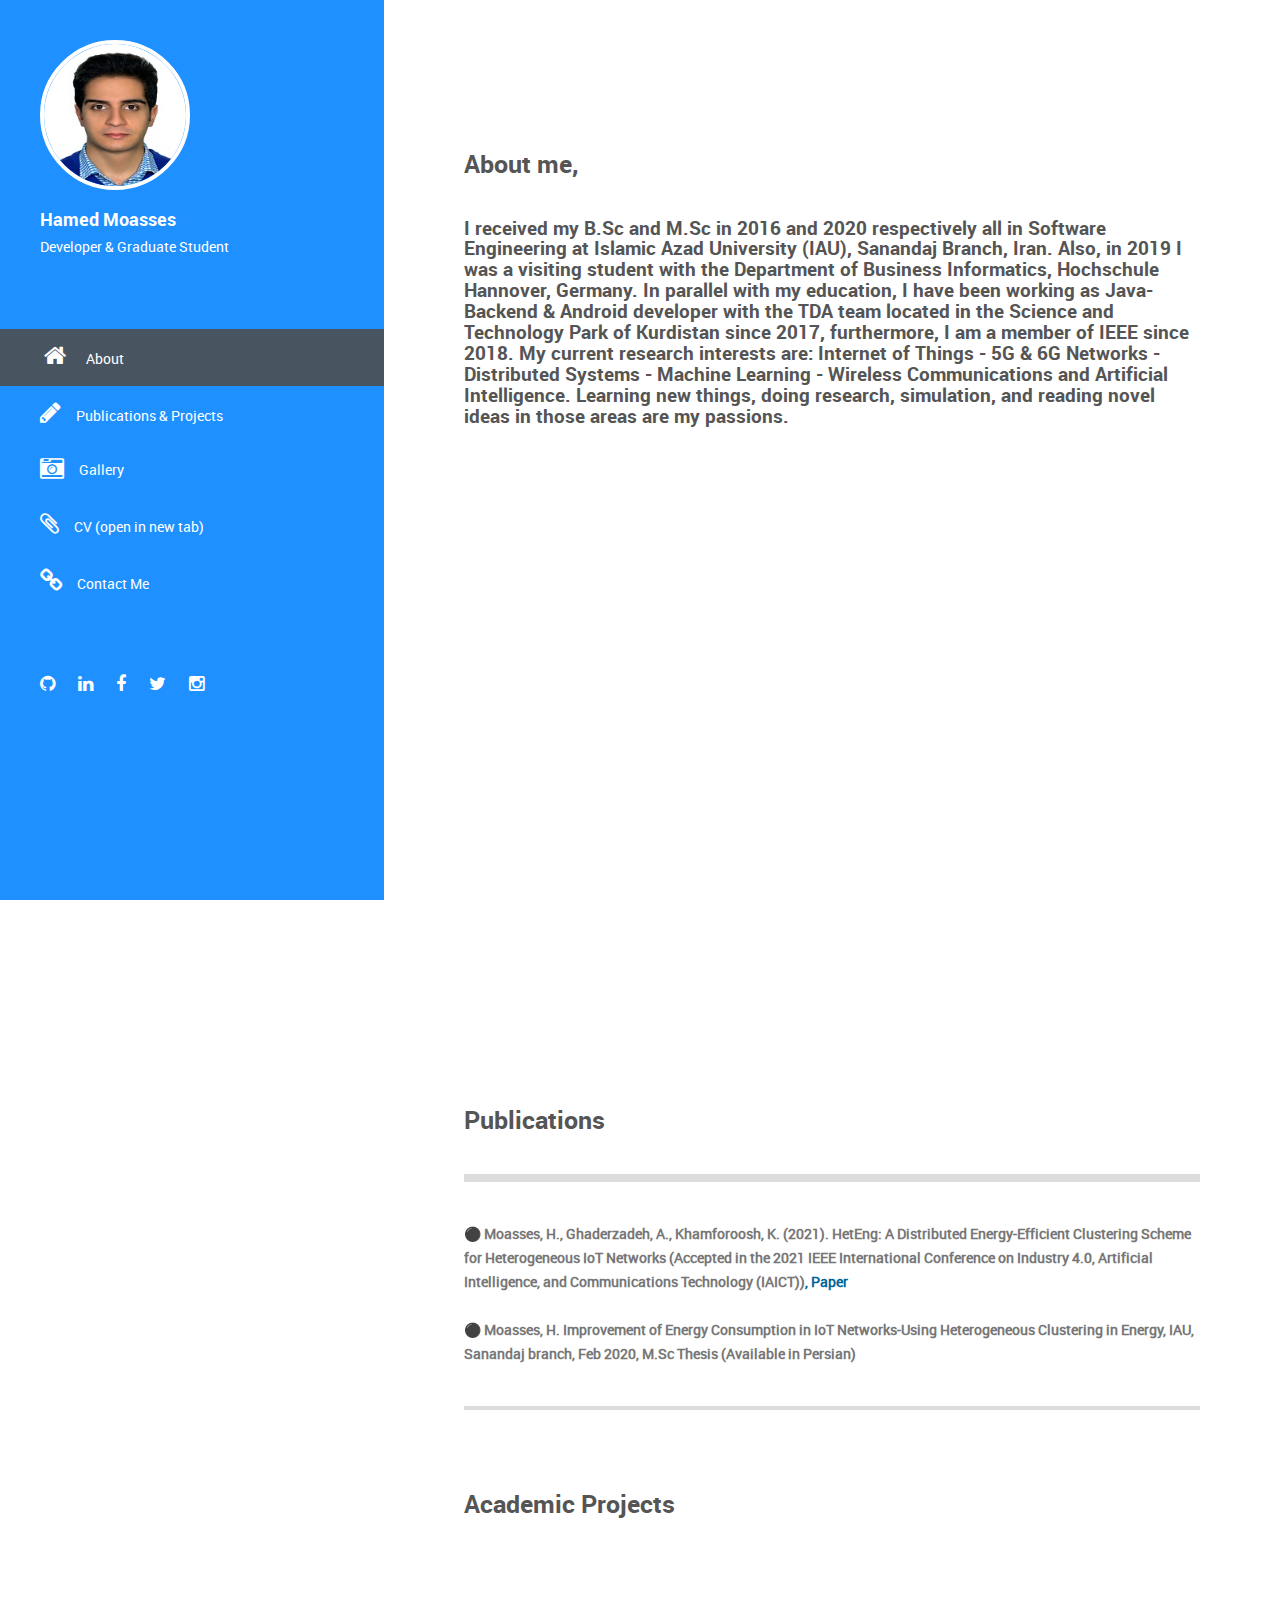
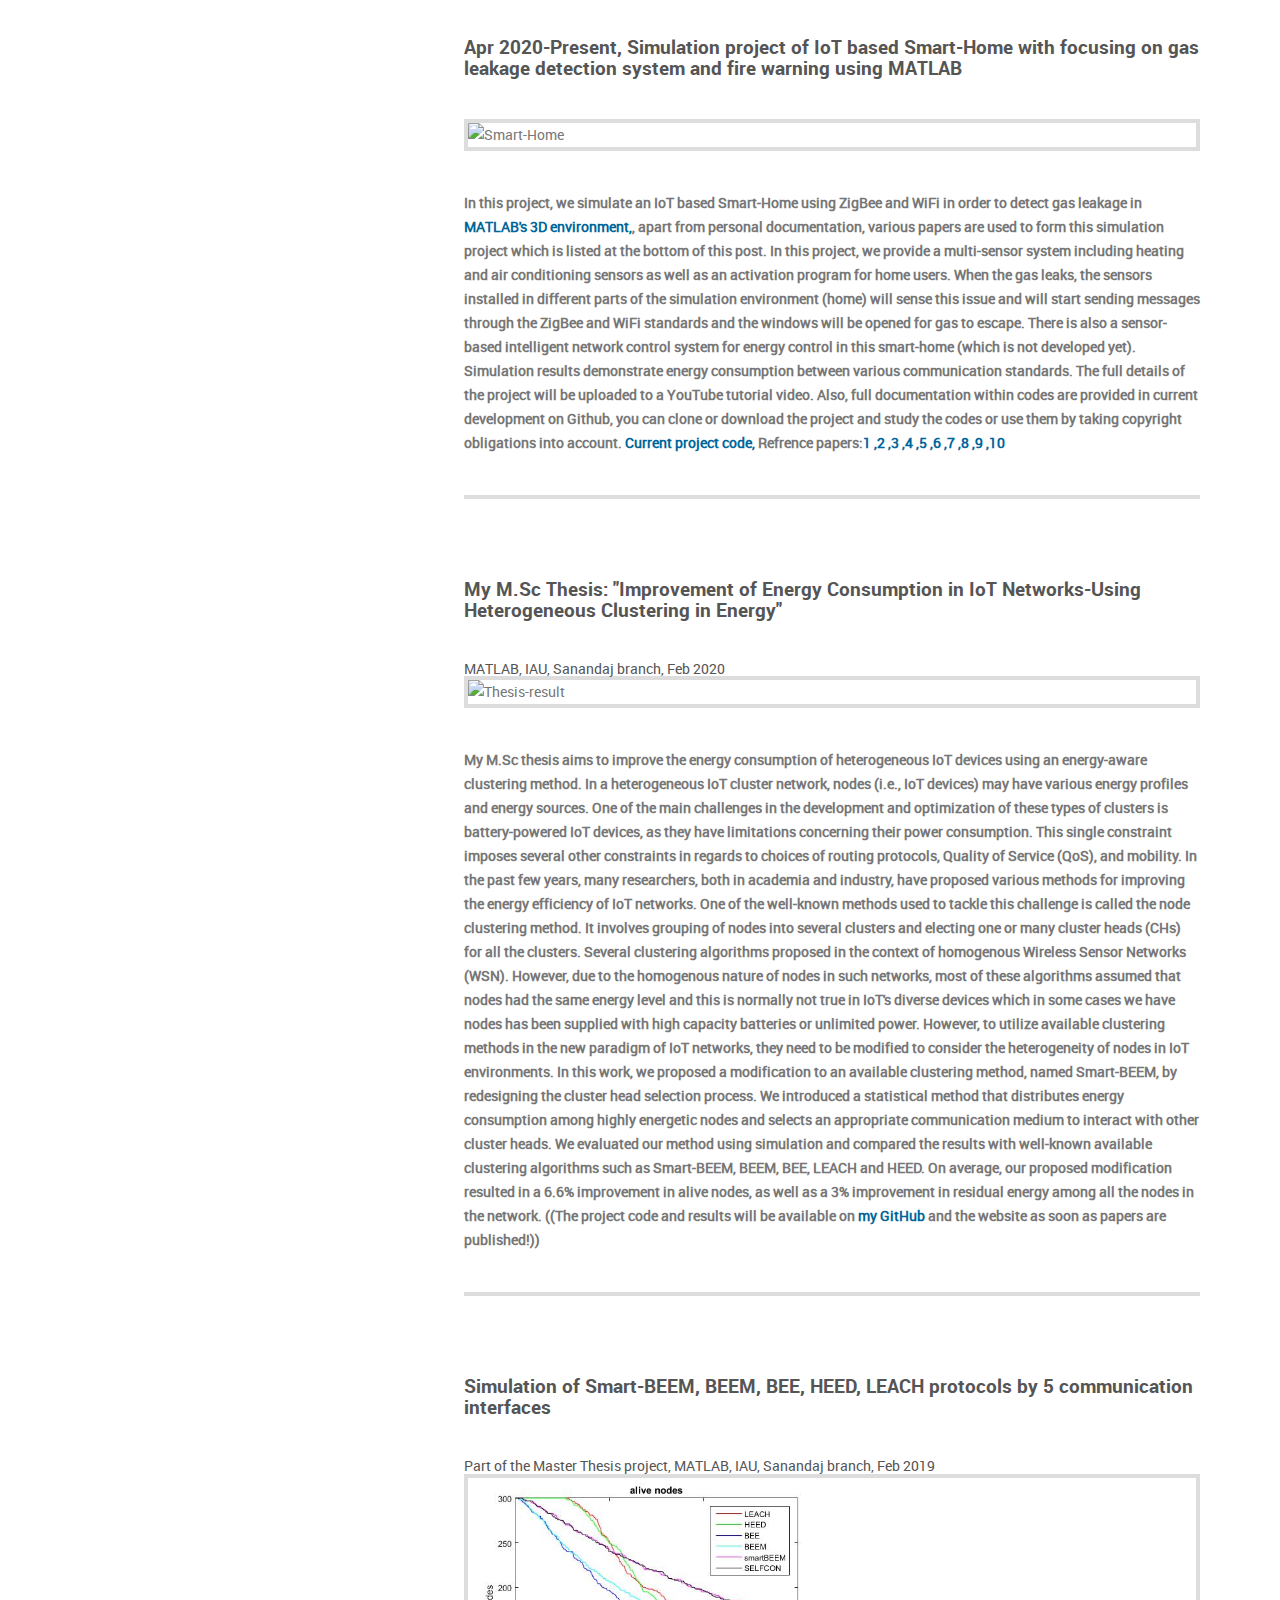
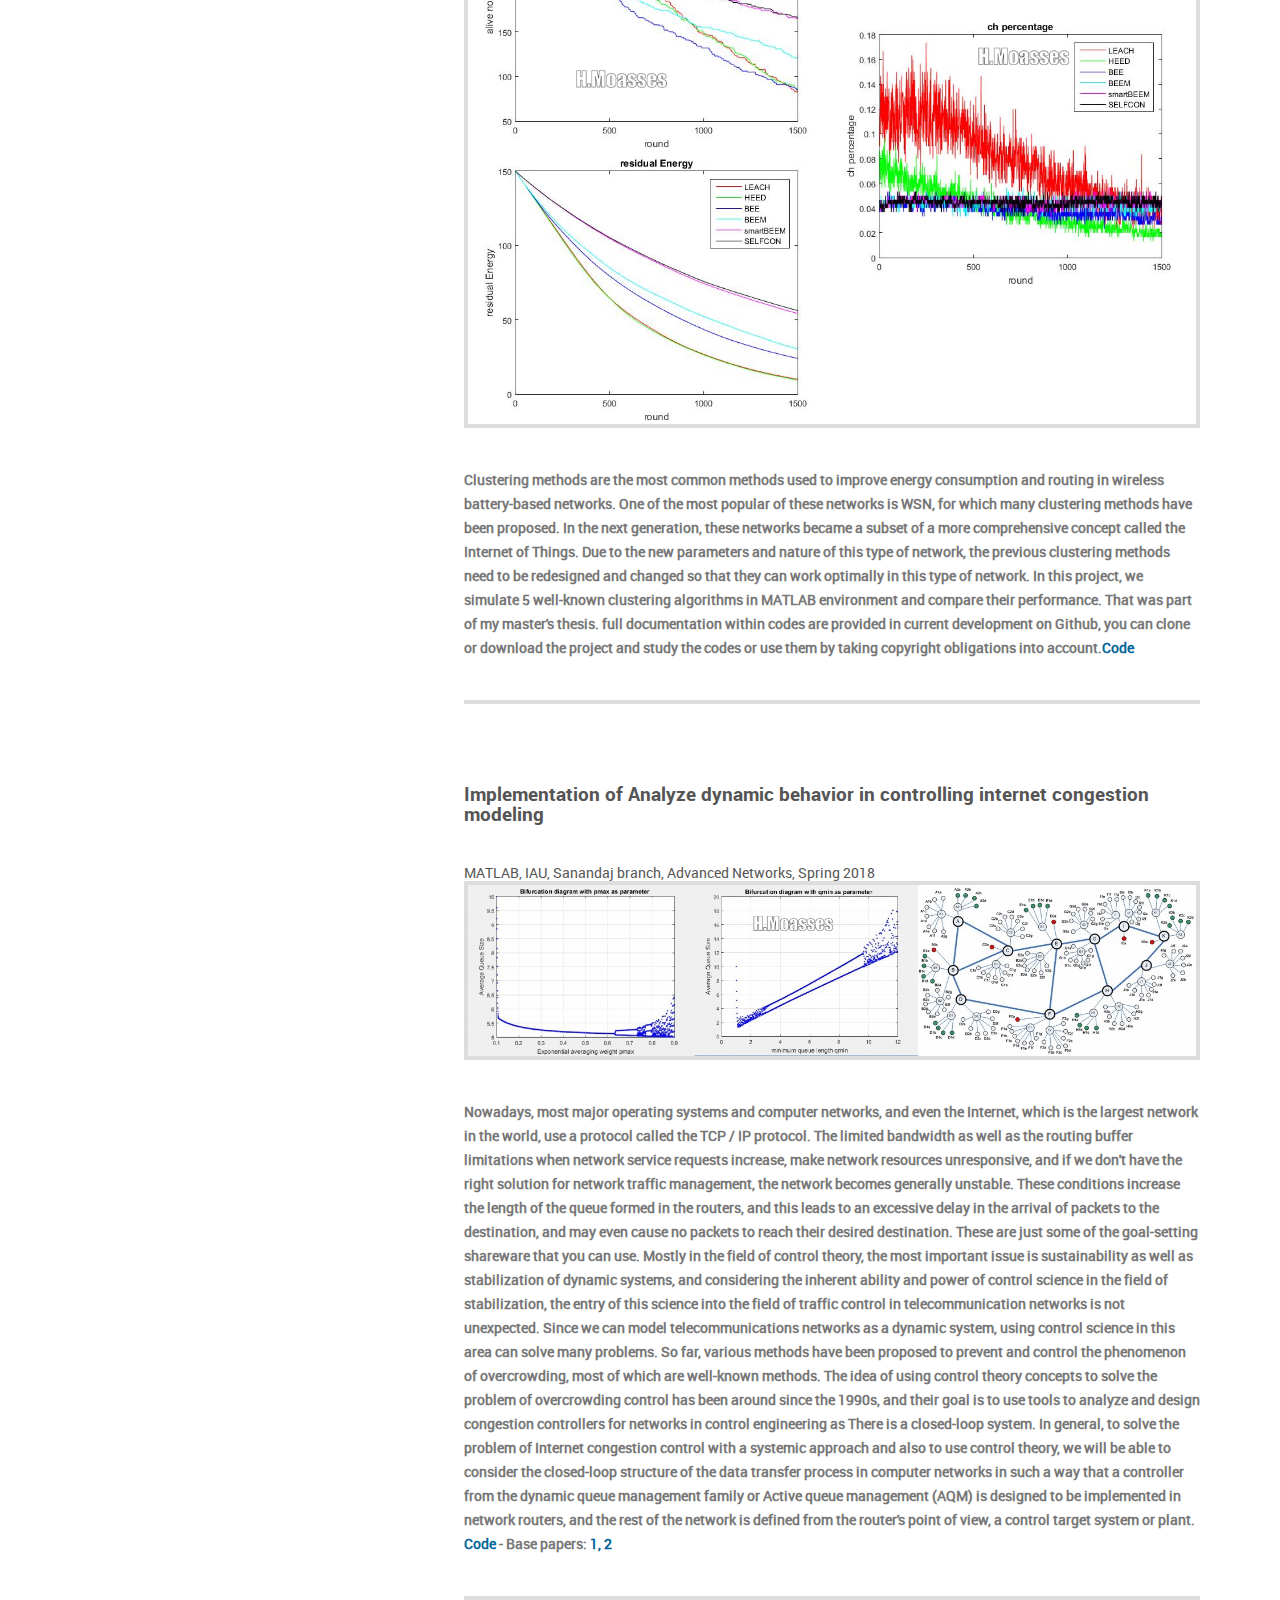
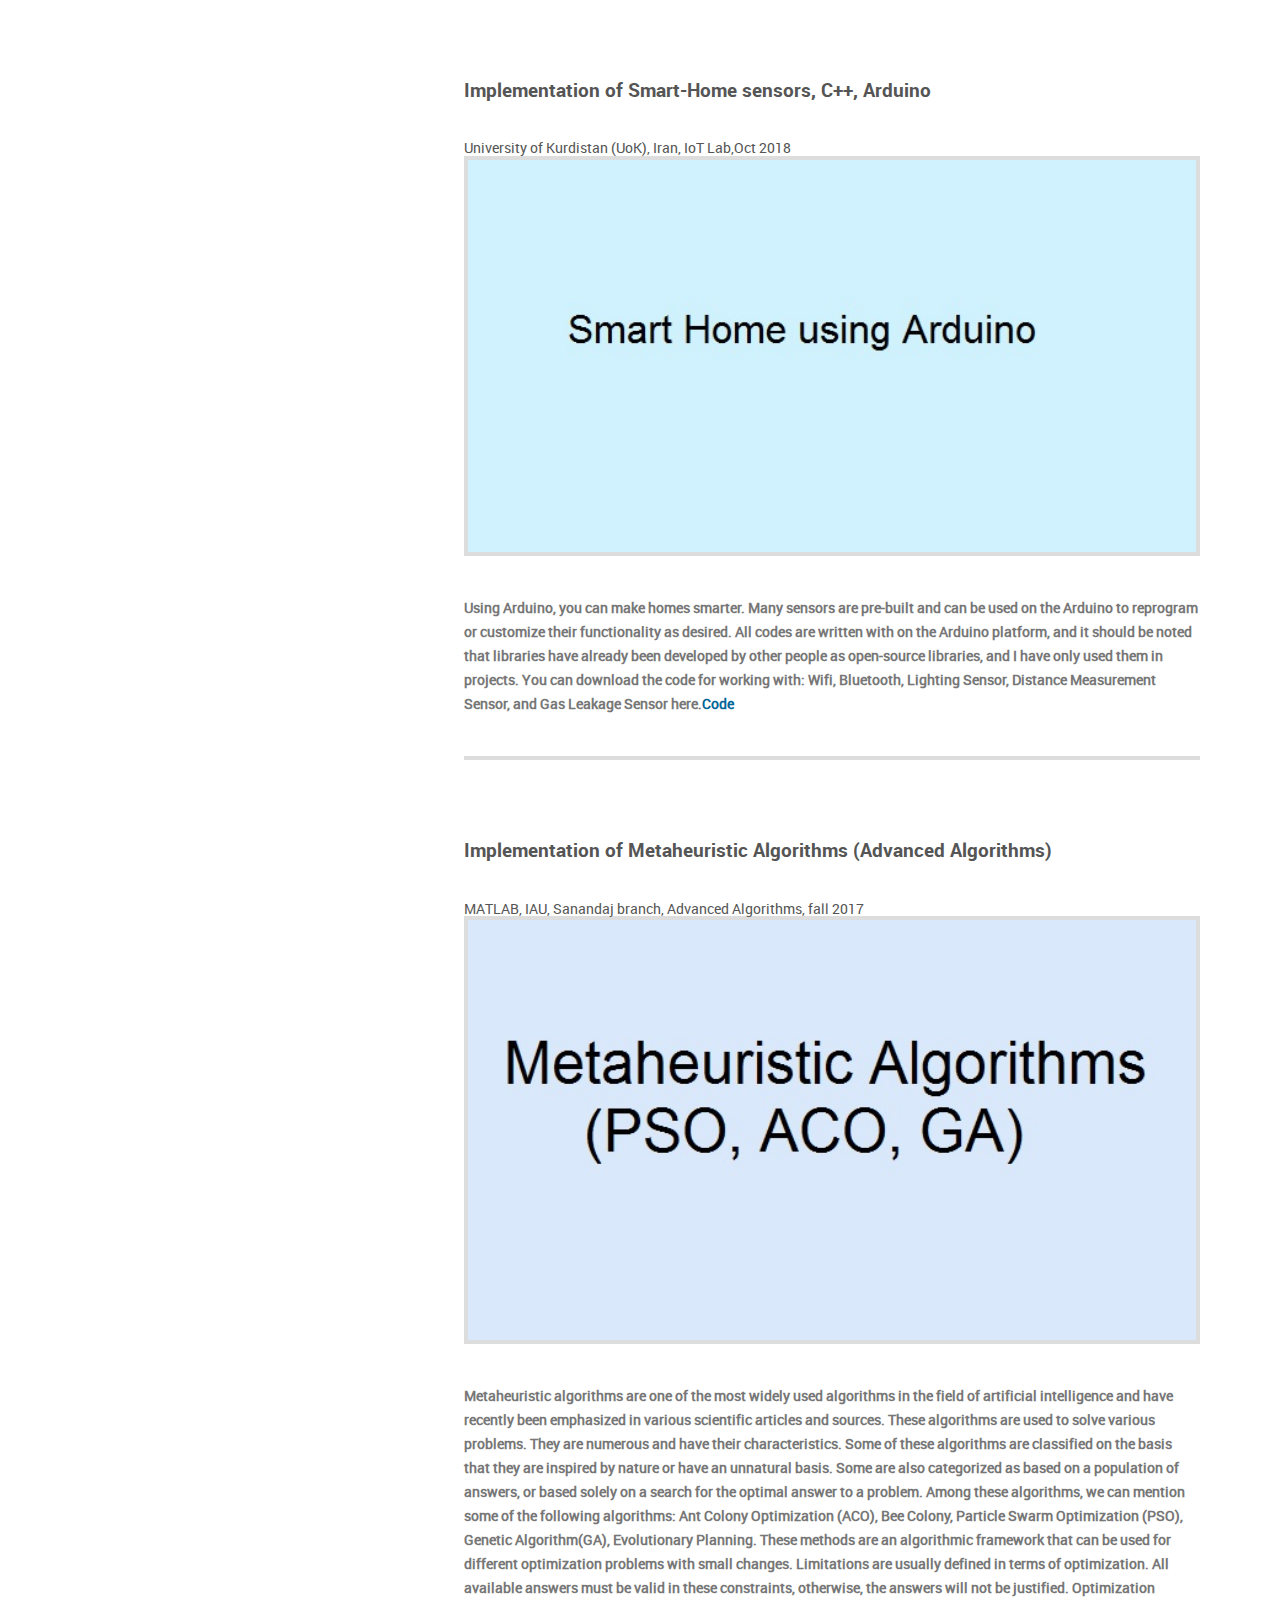
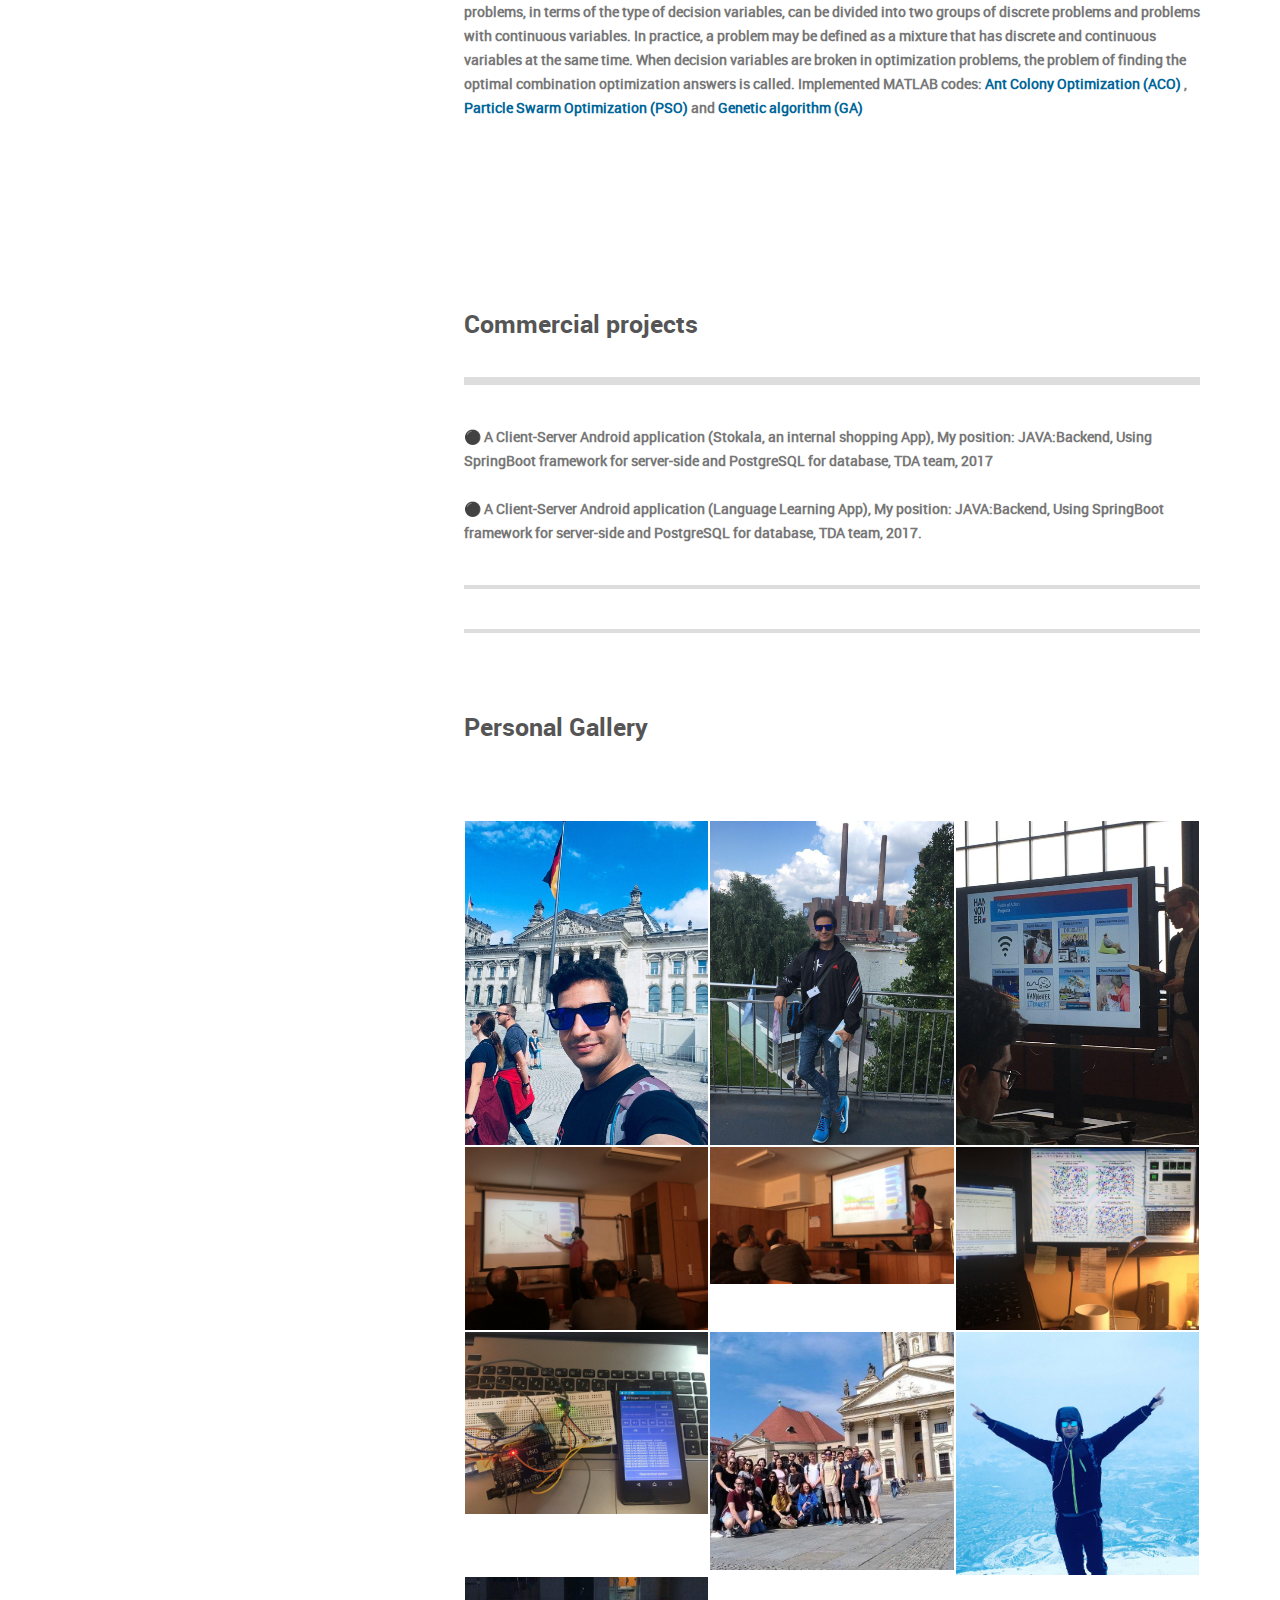
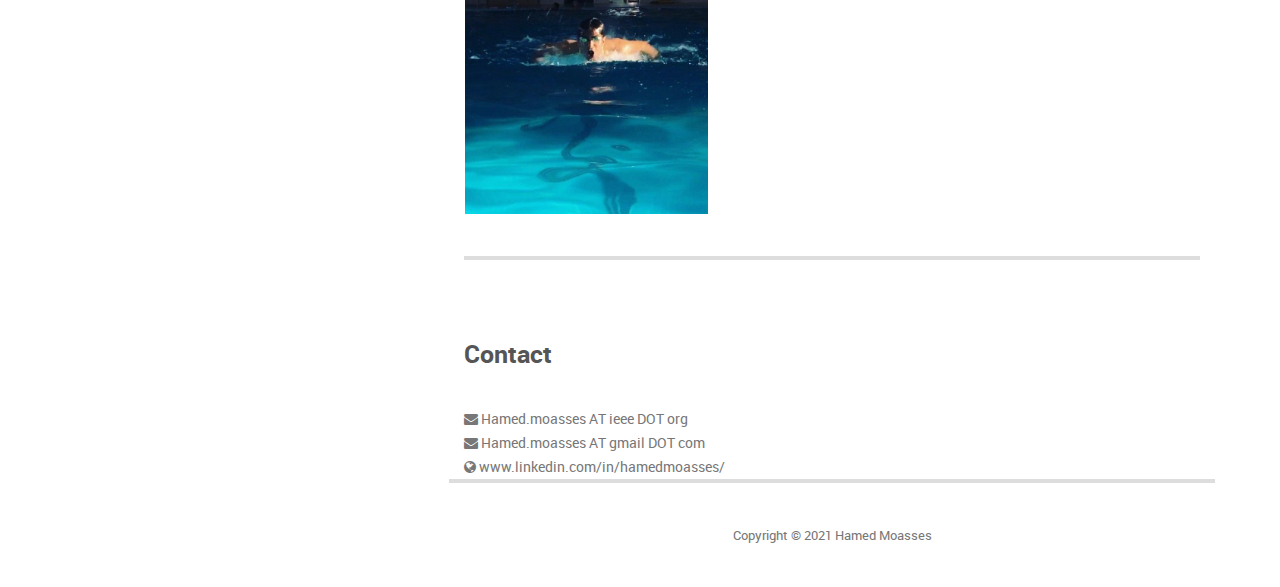
==== index.html @ 40226912 "sdf342rfsdfcsdc" ====
<!DOCTYPE html>
<!--[if lt IE 7]>      <html class="no-js lt-ie9 lt-ie8 lt-ie7"> <![endif]-->
<!--[if IE 7]>         <html class="no-js lt-ie9 lt-ie8"> <![endif]-->
<!--[if IE 8]>         <html class="no-js lt-ie9"> <![endif]-->
<!--[if gt IE 8]><!--> <html class="no-js"> <!--<![endif]-->
    <head>
        <meta charset="utf-8">
        <meta http-equiv="X-UA-Compatible" content="IE=edge">
        <title>Hamed Moasses</title>
        <meta name="description" content="My personal website for sharing ideas and codes in developing and simulations">
        <meta name="keywords"content="Moasses, Hamed, Simulations, Network, Blogger, Blog, Developer, student, Development, Java, Python, Linux, Android, Internet of Things, IoT, 5G "
    />
        <!--

    	http://hamedmoasses.github.io
        -->
        <meta name="viewport" content="width=device-width, initial-scale=1">

        <link rel="stylesheet" href="css/normalize.css">
        <link rel="stylesheet" href="css/font-awesome.css">
        <link rel="stylesheet" href="css/bootstrap.min.css">
        <link rel="stylesheet" href="css/templatemo-style.css">
        <script src="js/vendor/modernizr-2.6.2.min.js"></script>
    </head>
    <body>
        <!--[if lt IE 7]>
            <p class="browsehappy">You are using an <strong>outdated</strong> browser. Please <a href="http://browsehappy.com/">upgrade your browser</a> to improve your experience.</p>
        <![endif]-->

        <div class="responsive-header visible-xs visible-sm">
            <div class="container">
                <div class="row">
                    <div class="col-md-12">
                        <div class="top-section">
                            <div class="profile-image">
                                <img src="img/ .jpg" alt="Hamed">
                            </div>
                            <div class="profile-content">
                                <h3 class="profile-title">Hamed Moasses</h3>
                                <p class="profile-description">Developer & Graduate Student</p>
                            </div>
                        </div>
                    </div>
                </div>
                <a href="#" class="toggle-menu"><i class="fa fa-bars"></i></a>
                <div class="main-navigation responsive-menu">
                    <ul class="navigation">
                        <li><a href="#top"><i class="fa fa-home"></i>Home</a></li>
                        <li><a href="#about"><i class="fa fa-user"></i>About Me</a></li>
                        <li><a href="#projects"><i class="fa fa-newspaper-o"></i>Gallery</a></li>
                        <li><a href="https://github.com/HamedMoasses/hamedmoasses.github.io/blob/master/Moasses_CV_EU.pdf"><i class="fa fa-newspaper-o"></i>CV (open in new tab)</a></li>
                        <li><a href="#contact"><i class="fa fa-envelope"></i>Contact Me</a></li>
                    </ul>
                </div>
            </div>
        </div>

        <!-- SIDEBAR -->
        <div class="sidebar-menu hidden-xs hidden-sm">
            <div class="top-section">
                <div class="profile-image">
                    <img src="img/profile.jpg" alt="Volton">
                </div>
                <h3 class="profile-title">Hamed Moasses</h3>
                <p class="profile-description">Developer & Graduate Student</p>
            </div> <!-- top-section -->
            <div class="main-navigation">
                <ul class="navigation">

                    <li><a href="#top"><i class="fa fa-home fa-fw"></i>About</a></li>
                    <!--<li><a href="#blog"><i class="fa fa-globe"></i>Blog</a></li>-->
                    <li><a href="#about"><i class="fa fa-pencil"></i>Publications & Projects</a></li>
                    <li><a href="#projects"><i class="fa fa-camera-retro fa-lg"></i>Gallery</a></li>
                    <li><a href="https://github.com/HamedMoasses/hamedmoasses.github.io/raw/master/Moasses_CV_EU.pdf" download="https://github.com/HamedMoasses/hamedmoasses.github.io/raw/master/Moasses_CV_EU.pdf"><i class="fa fa-paperclip"></i>CV (open in new tab)</a></li>
                    <li><a href="#contact"><i class="fa fa-link"></i>Contact Me</a></li>
                </ul>
            </div> <!-- .main-navigation -->
            <div class="social-icons">
                <ul>
                     <li><a href="https://github.com/HamedMoasses"><i class="fa fa-github"></i></a></li>
                    <li><a href="https://www.linkedin.com/in/hamedmoasses/"><i class="fa fa-linkedin"></i></a></li>
                    <li><a href="https://www.facebook.com/hmoasses/"><i class="fa fa-facebook"></i></a></li>
                    <li><a href="https://twitter.com/Hmd__mo"><i class="fa fa-twitter"></i></a></li>
                    <li><a href="https://www.instagram.com/hamed__mss/"><i class="fa fa-instagram"></i></a></li>

                  <!--  <li><a href="#"><i class="fa fa-youtube"></i></a></li>

                    <!-- <li><a href="#"><i class="fa fa-rss"></i></a></li> -->

                </ul>
            </div> <!-- .social-icons -->
        </div> <!-- .sidebar-menu -->
        <div class="banner-bg" id="top">
            <div class="welcome-text">

                <h3 class="widget-title">About me,</h3>
                <h4 class="widget-title">
                  I received my B.Sc and M.Sc in 2016 and 2020 respectively all in Software Engineering at Islamic Azad University (IAU), Sanandaj Branch, Iran. Also, in 2019 I was a visiting student with the Department of Business Informatics, Hochschule Hannover, Germany. In parallel with my education, I have been working as Java-Backend & Android developer with the TDA team located in the Science and Technology Park of Kurdistan since 2017, furthermore, I am a member of IEEE since 2018. My current research interests are: <b>Internet of Things</b> - <b>5G & 6G Networks</b> - <b>Distributed Systems </b> - <b>Machine Learning</b> - <b>Wireless Communications</b> and <b> Artificial Intelligence</b>. Learning new things, doing research, simulation, and reading novel ideas in those areas are my passions. </h4>

            </div>
        </div>
        <div class="banner-bg" id="top">
            <div class="banner-overlay"></div>
            <div class="welcome-text">
                <h5>           </h5> <!-- this is for make seperation between sections -->

            </div>
        </div>

        <!-- MAIN CONTENT -->
        <div class="main-content">
            <div class="fluid-container">

                <div class="content-wrapper">

                    <!-- ABOUT -->

                    <div class="page-section" id="about">
                   <div class="row">
                       <div class="col-md-12">
                           <h3 class="widget-title"><br><br><br><br>Publications</h3>

                           <div class="about-image">

                           </div>
                           <p><strong><b>⚫ Moasses, H., Ghaderzadeh, A., Khamforoosh, K. (2021). HetEng: A Distributed Energy-Efficient Clustering Scheme for Heterogeneous IoT Networks (Accepted in the 2021 IEEE International Conference on Industry 4.0, Artificial Intelligence, and Communications Technology (IAICT))<a href="https://arxiv.org/pdf/2106.15718.pdf">, Paper
                           </a><br><br>
                             ⚫ Moasses, H. Improvement of Energy Consumption in IoT Networks-Using Heterogeneous Clustering in Energy, IAU, Sanandaj branch, Feb 2020, M.Sc Thesis (Available in Persian)
                           </b></strong></p>
                           <hr>
                       </div>
                   </div>
                 </div> <!-- #about -->


                 <div class="page-section" id="about">
                <div class="row">
                    <div class="col-md-12">
                        <h3 class="widget-title">Academic Projects</h3>
                    <div class="page-section" id="about">
                    <div class="row">
                        <div class="col-md-12">
                            <h4 class="widget-title">Apr 2020-Present, Simulation project of IoT based Smart-Home with focusing on gas leakage detection system and fire warning using MATLAB </h4>

                            <div class="about-image">
                                <img src="img/anim.gif" alt="Smart-Home">
                            </div>
                            <p align="justify/left/right/center"><strong><b>In this project, we simulate an IoT based Smart-Home using
            ZigBee and WiFi in order to detect gas leakage in <a href="https://www.mathworks.com/help/driving/ug/choose-a-sensor-for-3d-simulation.html">MATLAB's 3D environment,</a>,
            apart from personal documentation, various papers are used to form this simulation project which is listed at the bottom of this post.
            In this project, we provide a multi-sensor system including heating and
            air conditioning sensors as well as an activation program for home users.
            When the gas leaks, the sensors installed in different parts
            of the simulation environment (home) will sense this issue and will start sending
             messages through the ZigBee and WiFi standards and the windows will be opened for gas to escape.
            There is also a sensor-based intelligent network control system for energy control in this
            smart-home (which is not developed yet). Simulation results
            demonstrate energy consumption between various communication standards.
            The full details of the project will be uploaded to a YouTube tutorial video. Also, full documentation within codes are provided in current development on Github,
            you can clone or download the project and study the codes or use them by taking copyright obligations into account.
            <a href="https://github.com/HamedMoasses/Smart-Home-3D">Current project code,
            </a> Refrence papers:<a href="https://ieeexplore.ieee.org/document/6835464/">1</a>
             <a href="https://ieeexplore.ieee.org/document/5606276">,2</a>
             <a href="https://ieeexplore.ieee.org/document/6493555">,3</a>
             <a href="https://ieeexplore.ieee.org/document/1625668">,4</a>
             <a href="https://www.iaras.org/iaras/home/caijitws/a-smart-house-in-the-context-of-internet-of-things">,5</a>


             <a href="https://arxiv.org/abs/1708.04560">,6</a>
              <a href="https://www.academia.edu/9259681/Implementation_of_the_ZigBee_Network_Layer_with_Cluster-tree_Support">,7</a>
               <a href="https://ieeexplore.ieee.org/document/6784092">,8</a>
                <a href="hhttps://www.atlantis-press.com/proceedings/icecee-15/24756">,9</a>
                <a href="https://www.hindawi.com/journals/jece/2017/9324035/">,10</a>



              </b></strong></p>
                            <hr>
                        </div>
                    </div> <!-- #about -->
                    </div>

                    <div class="page-section" id="about">
                    <div class="row">
                        <div class="col-md-12">
                            <h4 class="widget-title">My M.Sc Thesis: "Improvement of Energy Consumption in IoT Networks-Using Heterogeneous Clustering in Energy"  </h4>
                            <h4>MATLAB, IAU, Sanandaj branch, Feb 2020</h4>
                            <div class="about-image">
                                <img src="img/anim_net.gif" alt="Thesis-result">
                            </div>

                            <p><strong><b>My M.Sc thesis aims to improve the energy consumption of heterogeneous IoT devices using an energy-aware clustering method. In a heterogeneous IoT cluster network, nodes (i.e., IoT devices) may have various energy profiles and energy sources.  One of the main challenges in the development and optimization of these types of clusters is battery-powered IoT devices, as they have limitations concerning their power consumption. This single constraint imposes several other constraints in regards to choices of routing protocols, Quality of Service (QoS), and mobility. In the past few years, many researchers, both in academia and industry, have proposed various methods for improving the energy efficiency of IoT networks. One of the well-known methods used to tackle this challenge is called the node clustering method. It involves grouping of nodes into several clusters and electing one or many cluster heads (CHs) for all the clusters. Several clustering algorithms proposed in the context of homogenous Wireless Sensor Networks (WSN). However, due to the homogenous nature of nodes in such networks, most of these algorithms assumed that nodes had the same energy level and this is normally not true in IoT's diverse devices which in some cases we have nodes has been supplied with high capacity batteries or unlimited power. However, to utilize available clustering methods in the new paradigm of IoT networks, they need to be modified to consider the heterogeneity of nodes in IoT environments. In this work, we proposed a modification to an available clustering method, named Smart-BEEM, by redesigning the cluster head selection process. We introduced a statistical method that distributes energy consumption among highly energetic nodes and selects an appropriate communication medium to interact with other cluster heads. We evaluated our method using simulation and compared the results with well-known available clustering algorithms such as Smart-BEEM, BEEM, BEE, LEACH and HEED. On average, our proposed modification resulted in a 6.6% improvement in alive nodes, as well as a 3% improvement in residual energy among all the nodes in the network. ((The project code and results will be available on <a href="https://github.com/HamedMoasses">my GitHub</a> and the website as soon as papers are published!))
                            </b></strong></p>
                            <hr>
                        </div>
                    </div> <!-- #about -->
                    </div>
                    <div class="page-section" id="about">
                    <div class="row">
                        <div class="col-md-12">
                            <h4 class="widget-title">Simulation of Smart-BEEM, BEEM, BEE, HEED, LEACH protocols by 5 communication interfaces</h4>
                            <h4>Part of the Master Thesis project, MATLAB, IAU, Sanandaj branch, Feb 2019  </h4>
                            <div class="about-image">
                                <img src="img/ezgif.com-gif-maker.png" alt="about me">
                            </div>
                            <p><strong><b>Clustering methods are the most common methods used to improve energy consumption and routing in wireless battery-based networks. One of the most popular of these networks is WSN, for which many clustering methods have been proposed. In the next generation, these networks became a subset of a more comprehensive concept called the Internet of Things. Due to the new parameters and nature of this type of network, the previous clustering methods need to be redesigned and changed so that they can work optimally in this type of network.
                            In this project, we simulate 5 well-known clustering algorithms in MATLAB environment and compare their performance. That was part of my master's thesis.
                            full documentation within codes are provided in current development on Github,
                            you can clone or download the project and study the codes or use them by taking copyright obligations into account.<a href="https://github.com/HamedMoasses/Clustering-Simulation">Code</a></b></strong></p>
                            <hr>
                        </div>
                    </div> <!-- #about -->
                    </div>



                    <div class="page-section" id="about">
                    <div class="row">
                        <div class="col-md-12">
                            <h4 class="widget-title">Implementation of Analyze dynamic behavior in controlling internet congestion modeling</h4>
                            <h4>MATLAB, IAU, Sanandaj branch, Advanced Networks, Spring 2018</h4>
                            <div class="about-image">
                                <img src="img/ezgif.com-add-text.jpg" alt="congestion">
                            </div>
                            <p><strong><b>Nowadays, most major operating systems and computer networks, and even the Internet, which is the largest network in the world, use a protocol called the TCP / IP protocol. The limited bandwidth as well as the routing buffer limitations when network service requests increase, make network resources unresponsive, and if we don't have the right solution for network traffic management, the network becomes generally unstable. These conditions increase the length of the queue formed in the routers, and this leads to an excessive delay in the arrival of packets to the destination, and may even cause no packets to reach their desired destination. These are just some of the goal-setting shareware that you can use. Mostly in the field of control theory, the most important issue is sustainability as well as stabilization of dynamic systems, and considering the inherent ability and power of control science in the field of stabilization, the entry of this science into the field of traffic control in telecommunication networks is not unexpected. Since we can model telecommunications networks as a dynamic system, using control science in this area can solve many problems. So far, various methods have been proposed to prevent and control the phenomenon of overcrowding, most of which are well-known methods. The idea of using control theory concepts to solve the problem of overcrowding control has been around since the 1990s, and their goal is to use tools to analyze and design congestion controllers for networks in control engineering as There is a closed-loop system. In general, to solve the problem of Internet congestion control with a systemic approach and also to use control theory, we will be able to consider the closed-loop structure of the data transfer process in computer networks in such a way that a controller from the dynamic queue management family or Active queue management (AQM) is designed to be implemented in network routers, and the rest of the network is defined from the router's point of view, a control target system or plant.  <a href="https://github.com/HamedMoasses/Dynamic-Behavior-Internet">Code</a> - Base papers:<a href="  https://books.google.com/books?id=0iQlXJvCRe8C&pg=PA3&lpg=PA3&dq=Analyze+dynamic+behavior+in+controlling+internet+congestion+modeling&source=bl&ots=nsCCyVwK7L&sig=ACfU3U3J6s9SkEZQ75N1t9TgRGhtD6Q6FA&hl=en&sa=X&ved=2ahUKEwjI86eL3fzpAhVSURUIHVAxBZsQ6AEwBHoECAgQAQ#v=onepage&q=Analyze%20dynamic%20behavior%20in%20controlling%20internet%20congestion%20modeling&f=false"> 1</a><a href="https://www.diva-portal.org/smash/record.jsf?pid=diva2%3A13540&dswid=2668">, 2</a>




                            </b></strong></p>
                            <hr>
                        </div>
                    </div> <!-- #about -->
                    </div>
                    <div class="page-section" id="about">
                    <div class="row">
                        <div class="col-md-12">
                            <h4 class="widget-title">Implementation of Smart-Home sensors, C++, Arduino </h4>
                            <h5> University of Kurdistan (UoK), Iran, IoT Lab,Oct 2018</h5>
                            <div class="about-image">
                                <img src="img/logo3.jpg" alt="about me">
                            </div>
                            <p><strong><b>Using Arduino, you can make homes smarter. Many sensors are pre-built and can be used on the Arduino to reprogram or customize their functionality as desired. All codes are written with on the Arduino platform, and it should be noted that libraries have already been developed by other people as open-source libraries, and I have only used them in projects. You can download the code for working with: Wifi, Bluetooth, Lighting Sensor, Distance Measurement Sensor, and Gas Leakage Sensor here.<a href="https://github.com/HamedMoasses/HomeSensors-Arduino/tree/master">Code</a>

                            </b></strong></p>
                            <hr>
                        </div>

                    </div> <!-- #about -->
                    </div>

                    <div class="page-section" id="about">
                    <div class="row">
                        <div class="col-md-12">
                            <h4 class="widget-title">Implementation of Metaheuristic Algorithms (Advanced Algorithms)</h3>
                            <h4>MATLAB, IAU, Sanandaj branch, Advanced Algorithms, fall 2017</h4>
                            <div class="about-image">
                                <img src="img/logo.jpg" alt="about me">
                            </div>
                            <p><strong><b>Metaheuristic algorithms are one of the most widely used algorithms in the field of artificial intelligence and have recently been emphasized in various scientific articles and sources. These algorithms are used to solve various problems. They are numerous and have their characteristics. Some of these algorithms are classified on the basis that they are inspired by nature or have an unnatural basis. Some are also categorized as based on a population of answers, or based solely on a search for the optimal answer to a problem. Among these algorithms, we can mention some of the following algorithms: Ant Colony Optimization (ACO), Bee Colony, Particle Swarm Optimization (PSO), Genetic Algorithm(GA), Evolutionary Planning. These methods are an algorithmic framework that can be used for different optimization problems with small changes. Limitations are usually defined in terms of optimization. All available answers must be valid in these constraints, otherwise, the answers will not be justified. Optimization problems, in terms of the type of decision variables, can be divided into two groups of discrete problems and problems with continuous variables. In practice, a problem may be defined as a mixture that has discrete and continuous variables at the same time. When decision variables are broken in optimization problems, the problem of finding the optimal combination optimization answers is called.
                            Implemented MATLAB codes: <a href="https://github.com/HamedMoasses/Ant-Colony">Ant Colony Optimization (ACO) </a>,<a href="https://github.com/HamedMoasses/Particle-Swarm-Optimization"> Particle Swarm Optimization (PSO)</a> and <a href="https://github.com/HamedMoasses/Genetic-Algorithm">Genetic algorithm (GA)</a>

                            <div class="page-section" id="about">
                           <div class="row">
                               <div class="col-md-12">
                                   <h3 class="widget-title"><br><br><br><br>Commercial projects</h3>

                                   <div class="about-image">

                                   </div>
                                   <p><strong><b>⚫ A Client-Server Android application (Stokala, an internal shopping App), My position: JAVA:Backend, Using SpringBoot framework for server-side and PostgreSQL for database, TDA team, 2017<br><br>
                                     ⚫ A Client-Server Android application (Language Learning App), My position: JAVA:Backend, Using SpringBoot framework for server-side and PostgreSQL for database, TDA team, 2017.
                                   </b></strong></p>
                                   <hr>
                               </div>
                           </div>
                         </div>



                          </b></strong></p>
                            <hr>
                        </div>
                    </div> <!-- #about -->
                    </div>




                    <!-- <div class="page-section" id="about">
                    <div class="row">
                        <div class="col-md-12">
                            <h4 class="widget-title">Thesis </h4>
                            <div class="about-image">
                                <img src="img/8.jpg" alt="about me">
                            </div>
                            <p><strong>First of all, I would like to mention By all those
      challenges I had in my M.Sc Thesis simulation project,
      I thought it would be the last time to use MATLAB for computer network simulation projects
    (specially IoT scenarios) and I thought migrating to an open source
    network simulator like NS3 would be much better since it makes me to
    gain new experience for future works specially for my PhD direction.
    since are under development by open source community and are free to use ! also after doing some research,
    I noticed NS3 is one of the best simulation tools for simulating IoT scenarios in 5G networks.
    I figured out MATLAB is a massive large and diverese language and tool for simulation and implementation. after study
    couple of papers (not too new and not too old!) I thought it would be a great excersie to warm up again
                            </strong></p>
                            <hr>
                        </div>
                    </div></div> <!-- #about -->




                    <div class="page-section" id="projects">
                    <div class="row">
                        <div class="col-md-12">

                            <h3 class="widget-title">Personal Gallery</h3>

                        </div>
                    </div>

                    <div class="row projects-holder">
                      <div class="col-md-4 col-sm-6">
                          <div class="project-item">
                              <img src="img/bundestag.jpg" alt="">
                              <div class="project-hover">
                                  <div class="inside">
                                      <h5><a href="#">Deutscher Bundestag</a></h5>
                                      <p>Visiting German Parliament.</p>
                                  </div>
                              </div>
                          </div>
                      </div>
                      <div class="col-md-4 col-sm-6">
                          <div class="project-item">
                              <img src="img/vw.jpg" alt="">
                              <div class="project-hover">
                                  <div class="inside">
                                      <h5><a href="#">VolksWagen Company, Wolfsburg </a></h5>
                                      <p>Visiting company's production line and their technology in near.</p>
                                  </div>
                              </div>
                          </div>
                      </div>
                      <div class="col-md-4 col-sm-6">
                          <div class="project-item">
                              <img src="img/mayor.jpg" alt="">
                              <div class="project-hover">
                                  <div class="inside">
                                      <h5><a href="#">Mayor Hall, Hannover, Germany</a></h5>
                                      <p>Projects for digitalized Hannover</p>
                                  </div>
                              </div>
                          </div>
                      </div>

                        <div class="col-md-4 col-sm-6">
                            <div class="project-item">
                                <img src="img/defa.jpg" alt="">
                                <div class="project-hover">
                                    <div class="inside">
                                        <h5><a href="#">M.Sc Thesis defence session, IAU, Feb 2020</a></h5>
                                        <p>Adjudication committee: Prof. Abdulbaghi Ghaderzadeh (Advisor) --- Prof. Amir Sheikh Ahmadi (Referee)
                                         --- Prof. Keyhan Khamforoosh (Referee) --- Prof. Bahramara (Graduate Faculty Representative) </p>

                                    </div>
                                </div>
                            </div>
                        </div>

                        <div class="col-md-4 col-sm-6">
                            <div class="project-item">
                                <img src="img/defa2.jpg" alt="">
                                <div class="project-hover">
                                    <div class="inside">
                                        <h5><a href="#">M.Sc Thesis defence session, IAU, Feb 2020</a></h5>
                                        <p>Adjudication committee: Prof. Abdulbaghi Ghaderzadeh (Advisor) --- Prof. Amir Sheikh Ahmadi (Referee)
                                         --- Prof. Keyhan Khamforoosh (Referee) --- Prof. Bahramara (Graduate Faculty Representative)</p>

                                    </div>
                                </div>
                            </div>
                        </div>



                            <div class="col-md-4 col-sm-6">
                                <div class="project-item">
                                    <img src="img/simulation.jpg" alt="">
                                    <div class="project-hover">
                                        <div class="inside">
                                            <h5><a href="#">Thesis simulation project</a></h5>
                                            <p>challenging days...</p>
                                        </div>
                                    </div>
                                </div>
                            </div>
                            <div class="col-md-4 col-sm-6">
                                <div class="project-item">
                                    <img src="img/iot.jpg" alt="">
                                    <div class="project-hover">
                                        <div class="inside">
                                            <h5><a href="#">IoT Lab, University of Kurdistan (UoK)</a></h5>
                                            <p>Working and programming various sensors for various scenarios on Arduino.</p>
                                        </div>
                                    </div>
                                </div>
                            </div>
                            <div class="col-md-4 col-sm-6">
                                <div class="project-item">
                                    <img src="img/international.jpg" alt="">
                                    <div class="project-hover">
                                        <div class="inside">
                                            <h5><a href="#">International summer school 2019</a></h5>
                                            <p>Students and professors, Berlin, Germany</p>
                                            <p>(I am the 3rd one from the right with yellow shirt)</p>
                                        </div>
                                    </div>
                                </div>
                            </div>

                            <div class="col-md-4 col-sm-6">
                                <div class="project-item">
                                    <img src="img/abidar.jpg" alt="">
                                    <div class="project-hover">
                                        <div class="inside">
                                            <h5><a href="#">Abidar mountain, Sanandaj</a></h5>
                                            <p>2550m mountain</p>
                                        </div>
                                    </div>
                                </div>
                            </div>

                            <div class="col-md-4 col-sm-6">
                                <div class="project-item">
                                    <img src="img/training.jpg" alt="">
                                    <div class="project-hover">
                                        <div class="inside">
                                            <h5><a href="#">Apart from academia and work</a></h5>
                                            <p>on my routine exercise</p>
                                        </div>
                                    </div>
                                </div>
                            </div>


                    </div> <!-- .projects-holder -->
                    </div>
                    <hr>



                    <!-- CONTACT -->
                    <div class="page-section" id="contact">
                    <div class="row">
                      <div class="col-md-12">
                          <h3 class="widget-title">Contact</h3>
                            <p><i class="fas fa fa-envelope"></i> Hamed.moasses AT ieee DOT org</p>
                          <p><i class="fas fa fa-envelope"></i> Hamed.moasses AT gmail DOT com</p>
                          <p><i class="fa fa fa-globe"></i> www.linkedin.com/in/hamedmoasses/</p>
                      </div>
                    </div>
                      </div> <!-- .contact-form -->
                    </div>
                    <hr>

                    <div class="row" id="footer">
                        <div class="col-md-12 text-center">
                            <p class="copyright-text">Copyright &copy; 2021 Hamed Moasses</p>
                        </div>
                    </div>

                </div>

            </div>
        </div>

        <script src="js/vendor/jquery-1.10.2.min.js"></script>
        <script src="js/min/plugins.min.js"></script>
        <script src="js/min/main.min.js"></script>

    </body>
</html>
---- css/templatemo-style.css ----
/*

Volton Template

http://www.templatemo.com/tm-441-volton

*/

@font-face {
  font-family: 'robotolight';
  src: url("../fonts/Roboto-Light-webfont.eot");
  src: url("../fonts/Roboto-Light-webfont.eot?#iefix") format("embedded-opentype"), url("../fonts/Roboto-Light-webfont.woff") format("woff"), url("../fonts/Roboto-Light-webfont.ttf") format("truetype"), url("../fonts/Roboto-Light-webfont.svg#robotolight") format("svg");
  font-weight: normal;
  font-style: normal;
}
@font-face {
  font-family: 'robotoregular';
  src: url("../fonts/Roboto-Regular-webfont.eot");
  src: url("../fonts/Roboto-Regular-webfont.eot?#iefix") format("embedded-opentype"), url("../fonts/Roboto-Regular-webfont.woff") format("woff"), url("../fonts/Roboto-Regular-webfont.ttf") format("truetype"), url("../fonts/Roboto-Regular-webfont.svg#robotoregular") format("svg");
  font-weight: normal;
  font-style: normal;
}
@font-face {
  font-family: 'robotobold';
  src: url("../fonts/Roboto-Bold-webfont.eot");
  src: url("../fonts/Roboto-Bold-webfont.eot?#iefix") format("embedded-opentype"), url("../fonts/Roboto-Bold-webfont.woff") format("woff"), url("../fonts/Roboto-Bold-webfont.ttf") format("truetype"), url("../fonts/Roboto-Bold-webfont.svg#robotobold") format("svg");
  font-weight: normal;
  font-style: normal;
}
/*---------------------------------------------------------
 1. Reset
-------------------------------------------------------- */
html, body, div, span, applet, object, iframe, h1, h2, h3, h4, h5, h6, p, blockquote, pre, a, abbr, acronym, address, big, cite, code, del, dfn, em, img, ins, kbd, q, s, samp, small, strike, strong, sub, sup, tt, var, b, u, i, center, dl, dt, dd, ol, ul, li, fieldset, form, label, legend, table, caption, tbody, tfoot, thead, tr, th, td, article, aside, canvas, details, embed, figure, figcaption, footer, header, hgroup, menu, nav, output, ruby, section, summary, time, mark, audio, video {
  margin: 0;
  padding: 0;
  border: 0;
  font-size: 100%;
  vertical-align: baseline;
}

.blue {
	color: #06C;
}

.green {
	color: #090;
}

main {
  display: block;
}

body {
  line-height: 1;
}

ol,
ul {
  list-style: none;
}

blockquote,
q {
  quotes: none;
}

blockquote:before,
blockquote:after {
  content: '';
  content: none;
}

table {
  border-collapse: collapse;
  border-spacing: 0;
}

html {
  font-size: 100%;
  -webkit-text-size-adjust: 100%;
  -ms-text-size-adjust: 100%;
}

a:focus {
  outline: none;
}

article,
aside,
details,
figcaption,
figure,
footer,
header,
hgroup,
nav,
section {
  display: block;
}

audio,
canvas,
video {
  display: inline-block;
  *display: inline;
  *zoom: 1;
}

audio:not([controls]) {
  display: none;
}

sub,
sup {
  line-height: 0;
  position: relative;
  vertical-align: baseline;
}

sup {
  top: -.5em;
}

sub {
  bottom: -.25em;
}

img {
  border: 0;
  -ms-interpolation-mode: bicubic;
}

button,
input,
select,
textarea {
  font-size: 100%;
  margin: 0;
  vertical-align: baseline;
  *vertical-align: middle;
}

button,
input {
  line-height: normal;
  *overflow: visible;
}

button::-moz-focus-inner,
input::-moz-focus-inner {
  border: 0;
  padding: 0;
}

button,
input[type="button"],
input[type="reset"],
input[type="submit"] {
  cursor: pointer;
  -webkit-appearance: button;
}

input[type="search"] {
  -webkit-appearance: textfield;
}

input[type="search"]:-webkit-search-decoration {
  -webkit-appearance: none;
}

textarea {
  overflow: auto;
  vertical-align: top;
}

/*---------------------------------------------------------
 2. Basic Style
-------------------------------------------------------- */
body {
  font-size: 14px;
  line-height: 24px;
  color: #777777;
  font-family: 'robotoregular';
  overflow-x: hidden;
}

a {
  color: #006699;
  -webkit-transition: all 150ms ease-in-out;
  -moz-transition: all 150ms ease-in-out;
  -ms-transition: all 150ms ease-in-out;
  -o-transition: all 150ms ease-in-out;
  transition: all 150ms ease-in-out;
  text-decoration: none !important;
}
a:hover {
  color: #555555;
}

h1, h2, h3, h4, h5 {
  color: #555555;
}

::-webkit-input-placeholder {
  color: #999999;
}

:-moz-placeholder {
  /* Firefox 18- */
  color: #999999;
}

::-moz-placeholder {
  /* Firefox 19+ */
  color: #999999;
}

:-ms-input-placeholder {
  color: #999999;
}

.main-content,
.banner-bg {
  float: right;
  width: 77%;
}
@media screen and (max-width: 1290px) {
  .main-content,
  .banner-bg {
    width: 70%;
  }
}
@media screen and (max-width: 992px) {
  .main-content,
  .banner-bg {
    width: 100%;
  }
}

.content-wrapper {
  padding: 0 80px;
}
@media screen and (max-width: 992px) {
  .content-wrapper {
    padding: 0 30px;
  }
}
h3.widget-title {
  font-size: 25px;
  font-family: 'robotobold';
  text-transform: none;
  margin-bottom: 40px;
}

h4.widget-title {
  font-size: 19px;
  font-family: 'robotobold';
  text-transform: none;
  margin-bottom: 40px;
}

hr {
  position: relative;
  outline: 0;
  border: 0;
  width: 100%;
  height: 4px;
  background: #dddddd;
  margin-top: 40px;
  margin-bottom: 0;
}

.page-section {
  padding-top: 80px;
}

/*---------------------------------------------------------
 3. Header
-------------------------------------------------------- */
.sidebar-menu {
  float: left;
  width: 23%;
  height: 100%;
  position: fixed;
  background-color: #1E90FF;
  color: white;
  overflow-y: hidden;
}
@media screen and (max-width: 1290px) {
  .sidebar-menu {
    overflow-y: scroll;
    width: 30%;
  }
}

.top-section {
  padding: 40px;
}

.profile-image {
  width: 150px;
  height: 150px;
  border: 4px solid white;
  -webkit-border-radius: 75px;
  border-radius: 75px;
  overflow: hidden;
  margin-bottom: 20px;
}
.profile-image img {
  width: 100%;
}

h3.profile-title {
  margin-bottom: 5px;
  color: white;
  font-size: 18px;
  font-family: 'robotobold';
}

.main-navigation {
  margin: 30px 0;
}
.main-navigation li {
  display: block;
}
.main-navigation li a {
  padding: 15px 40px;
  display: block;
  color: white;
  font-size: 14px;
}
.main-navigation li a i {
  margin-right: 15px;
  font-size: 24px;
}
.main-navigation li a:hover {
  background: #5b6878;
}
.main-navigation li a.active {
  background: #495461;
}
.main-navigation li a.active:hover {
  background: #495461;
}

.social-icons {
  display: block;
  padding: 30px 40px;
}
.social-icons li {
  display: inline-block;
  margin-right: 20px;
}
.social-icons a {
  font-size: 18px;
  color: white;
}
.social-icons a:hover {
  color: #282e35;
}

.responsive-header {
  background: #5f6d7e;
  text-align: center;
}
@media screen and (max-width: 992px) {
  .responsive-header .main-navigation {
    margin-top: 10px;
    display: none;
  }
}
@media screen and (max-width: 992px) {
  .responsive-header p {
    color: white;
  }
}
@media screen and (max-width: 992px) {
  .responsive-header .profile-image {
    float: left;
    width: 100px;
    height: 100px;
    -webkit-border-radius: 50px;
    border-radius: 50px;
    overflow: hidden;
    margin-right: 30px;
  }
  .responsive-header .profile-content {
    text-align: left;
    margin-top: 30px;
    overflow: hidden;
  }
}

@media screen and (max-width: 992px) {
  .top-section {
    padding-bottom: 0;
  }
}

@media screen and (max-width: 992px) {
  .main-navigation a {
    padding: 10px;
  }
  .main-navigation a.active {
    background: #5f6d7e !important;
  }
  .main-navigation a:hover {
    background: #5f6d7e !important;
  }
}

.toggle-menu {
  width: 100%;
  display: block;
  padding: 20px;
  margin-top: 30px;
  background: #6cc0f7;
  color: white;
  font-size: 18px;
}
.toggle-menu:hover {
  color: white;
}

/*---------------------------------------------------------
 4. Main Content
-------------------------------------------------------- */
/*------ banner ------ */
.banner-bg {
  padding: 150px 80px;
  position: relative;
  background: url("../img/header.jpg");
  background-repeat: no-repeat;
  background-position: center;
  background-size: cover;
  z-index: 2;
}

.banner-overlay {
  position: absolute;
  width: 100%;
  height: 100%;
  background: rgba(255, 255, 255, 255);
  top: 0;
  left: 0;
  z-index: 3;
}

.welcome-text {
  position: sticky;
  z-index: 4;
}
.welcome-text h2 {
  font-size: 22px;
  font-family: 'robotobold';
  color: black;
  margin-bottom: 30px;
}
.welcome-text h5 {
  font-size: 18px;
  font-family: 'robotobold';
  color: black;
}

/*------ about us ------ */
.about-image {
  overflow: hidden;
  border: 4px solid #dddddd;
  margin-bottom: 40px;
}
.about-image img {
  width: 100%;
  display: block;
}

/*------ projects ------ */
.projects-holder {
  margin-right: 0;
  margin-left: 0;
  margin-top: 40px;
}
.projects-holder .col-md-4,
.projects-holder .col-md-4 {
  padding-right: 1px;
  padding-left: 1px;
}

.project-item {
  width: 100%;
  margin-bottom: 2px;
  overflow: hidden;
  position: relative;
}
.project-item img {
  width: 100%;
  display: block;
}
.project-item:hover .project-hover {
  top: 0;
  opacity: 1;
  visibility: visible;
}

.project-hover {
  position: absolute;
  width: 100%;
  height: 100%;
  top: 40px;
  left: 0;
  background: rgba(0, 0, 0, 0.9);
  opacity: 0;
  visibility: 0;
  -webkit-transition: all 200ms linear;
  -moz-transition: all 200ms linear;
  -ms-transition: all 200ms linear;
  -o-transition: all 200ms linear;
  transition: all 200ms linear;
}
.project-hover .inside {
  position: absolute;
  width: 100%;
  left: 0;
  bottom: 0;
  padding: 30px;
}
.project-hover h5 {
  font-size: 16px;
  margin-bottom: 15px;
}
.project-hover h5 a {
  color: white;
}
.project-hover p {
  color: white;
  font-size: 13px;
  line-height: 20px;
}

/*------ contact ------ */
.contact-form {
  margin-top: 40px;
}
.contact-form input, .contact-form textarea {
  width: 100%;
  outline: 0;
  border: 1px solid #aaaaaa;
  padding: 12px;
  color: #999999;
  margin-bottom: 30px;
}
.contact-form input:focus, .contact-form textarea:focus {
  outline: 0;
}
.contact-form .button {
  width: auto;
  background: #5f6d7e;
  color: white;
  text-transform: uppercase;
  border: 0;
}

/*---------------------------------------------------------
 5. Footer
-------------------------------------------------------- */
#footer p.copyright-text {
  margin: 40px 0;
  font-size: 13px;
}
#footer p.copyright-text a {
  color: #5f6d7e;
}
#footer p.copyright-text a:hover {
  color: #6cc0f7;
}
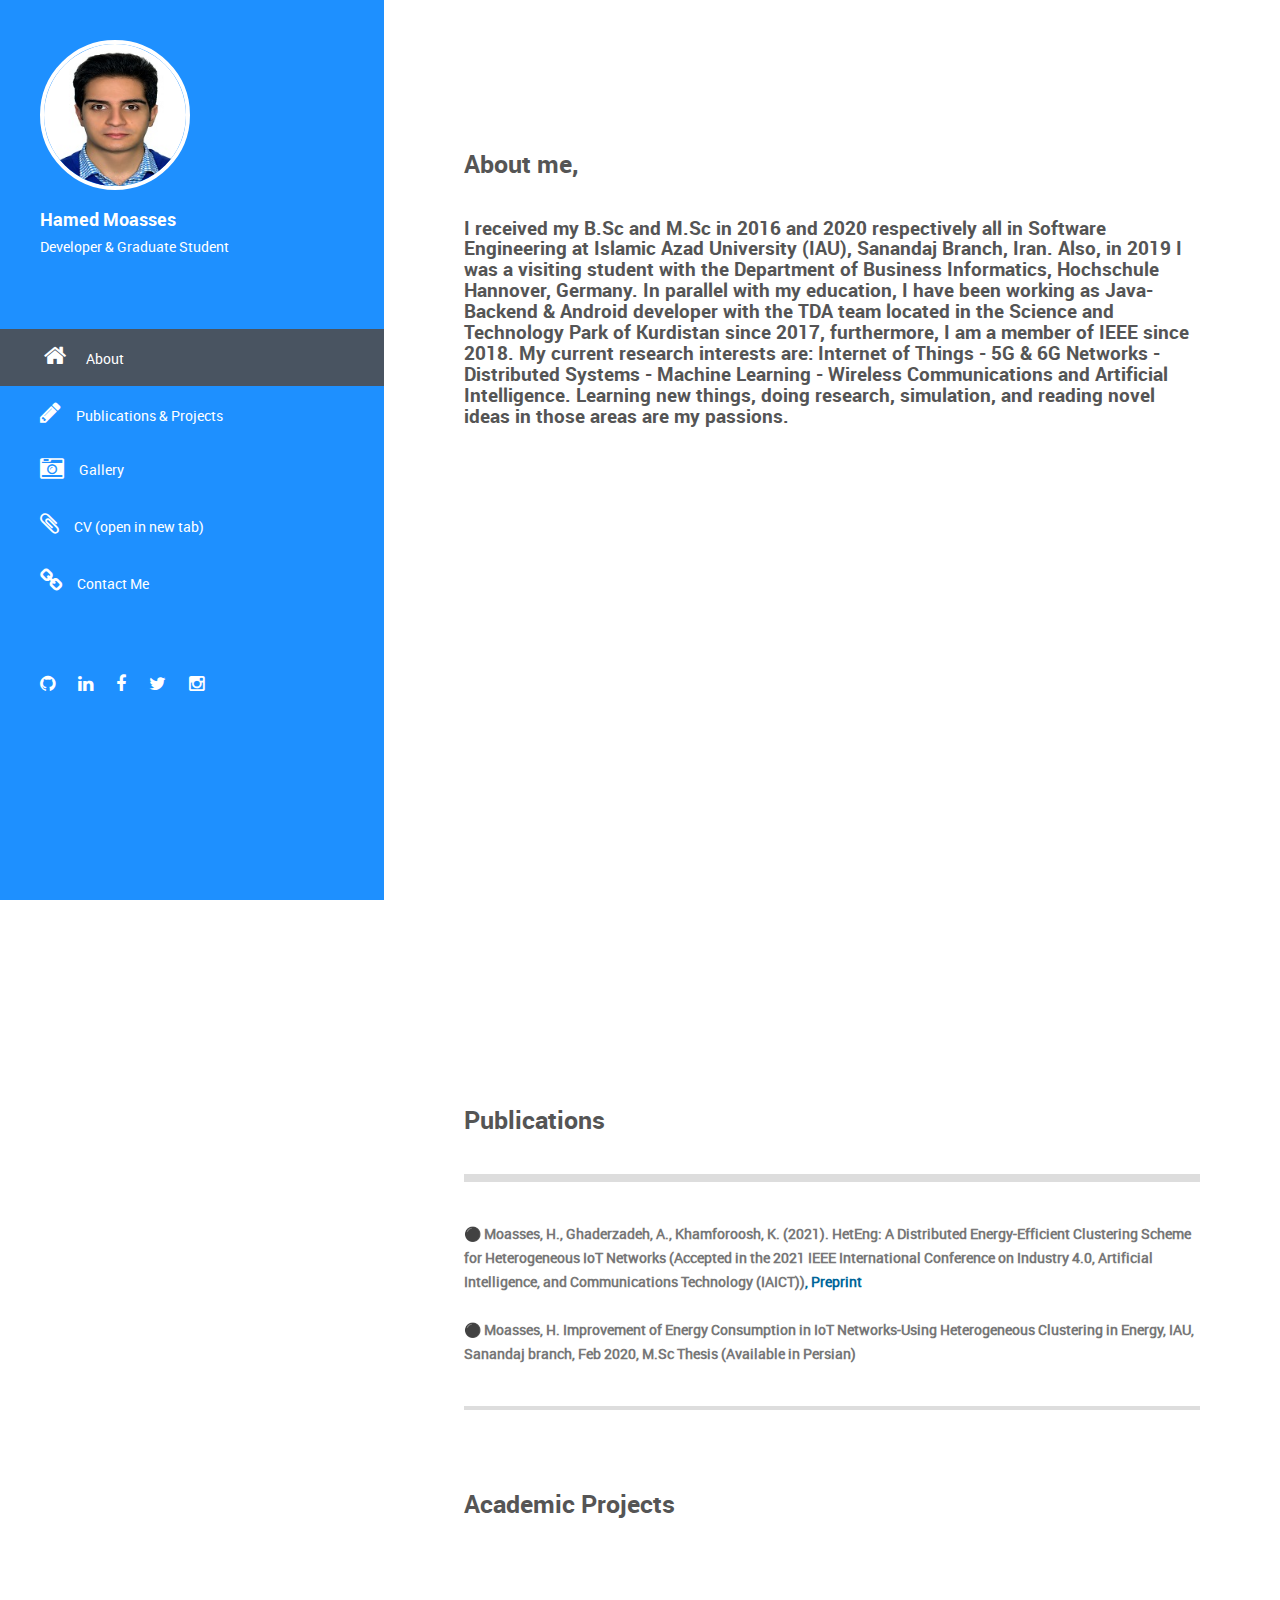
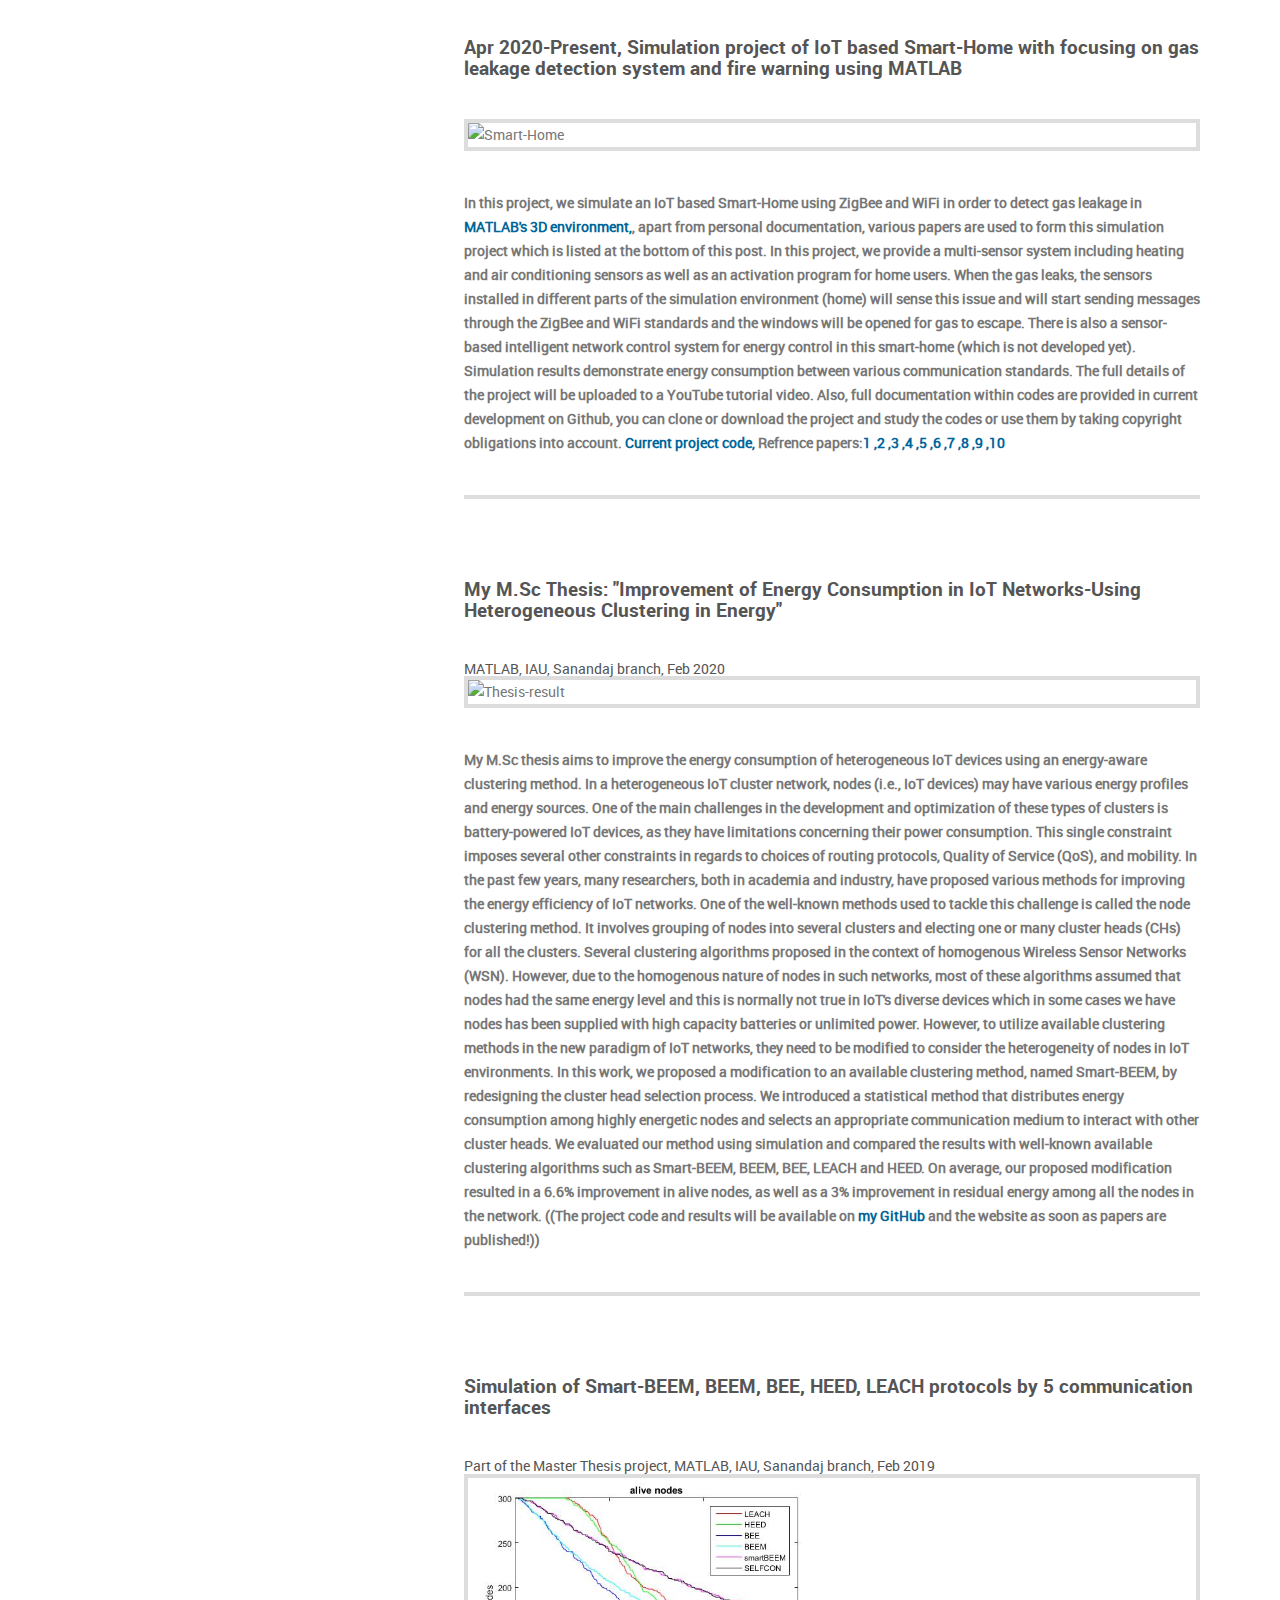
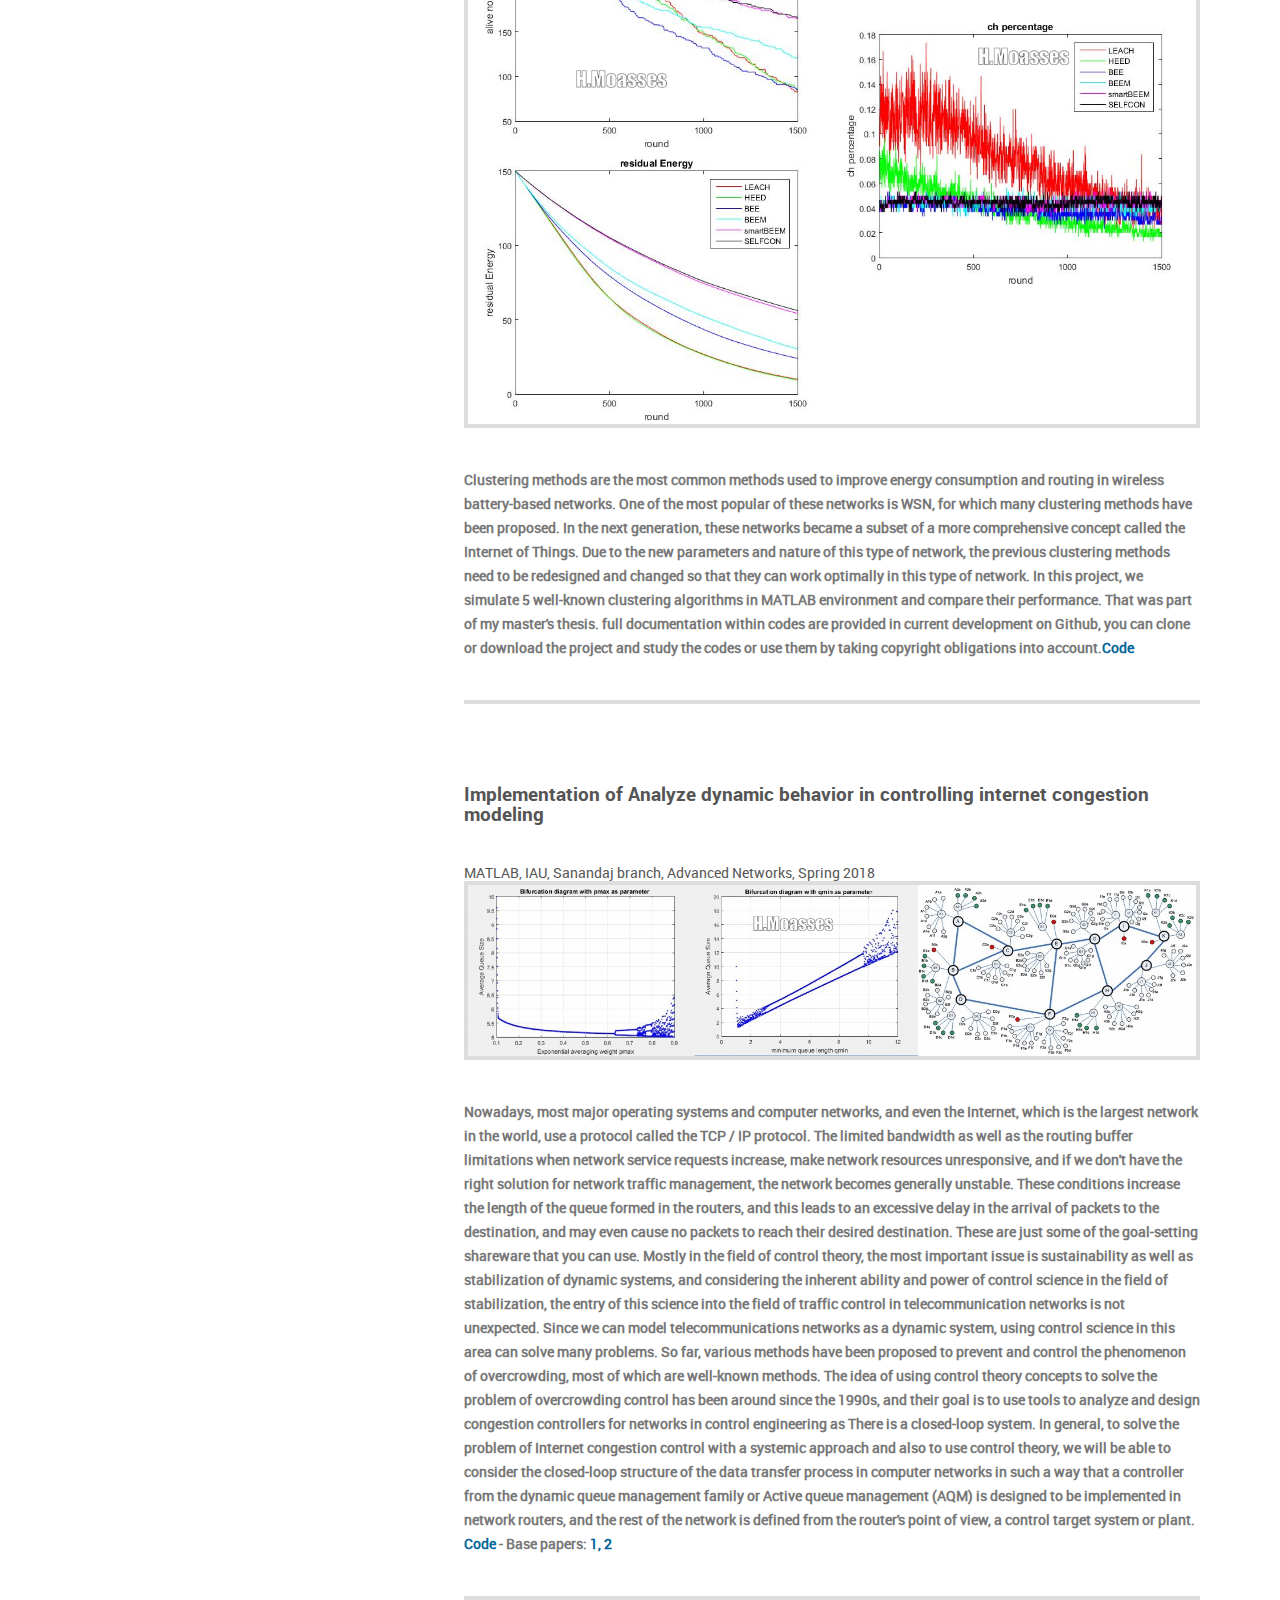
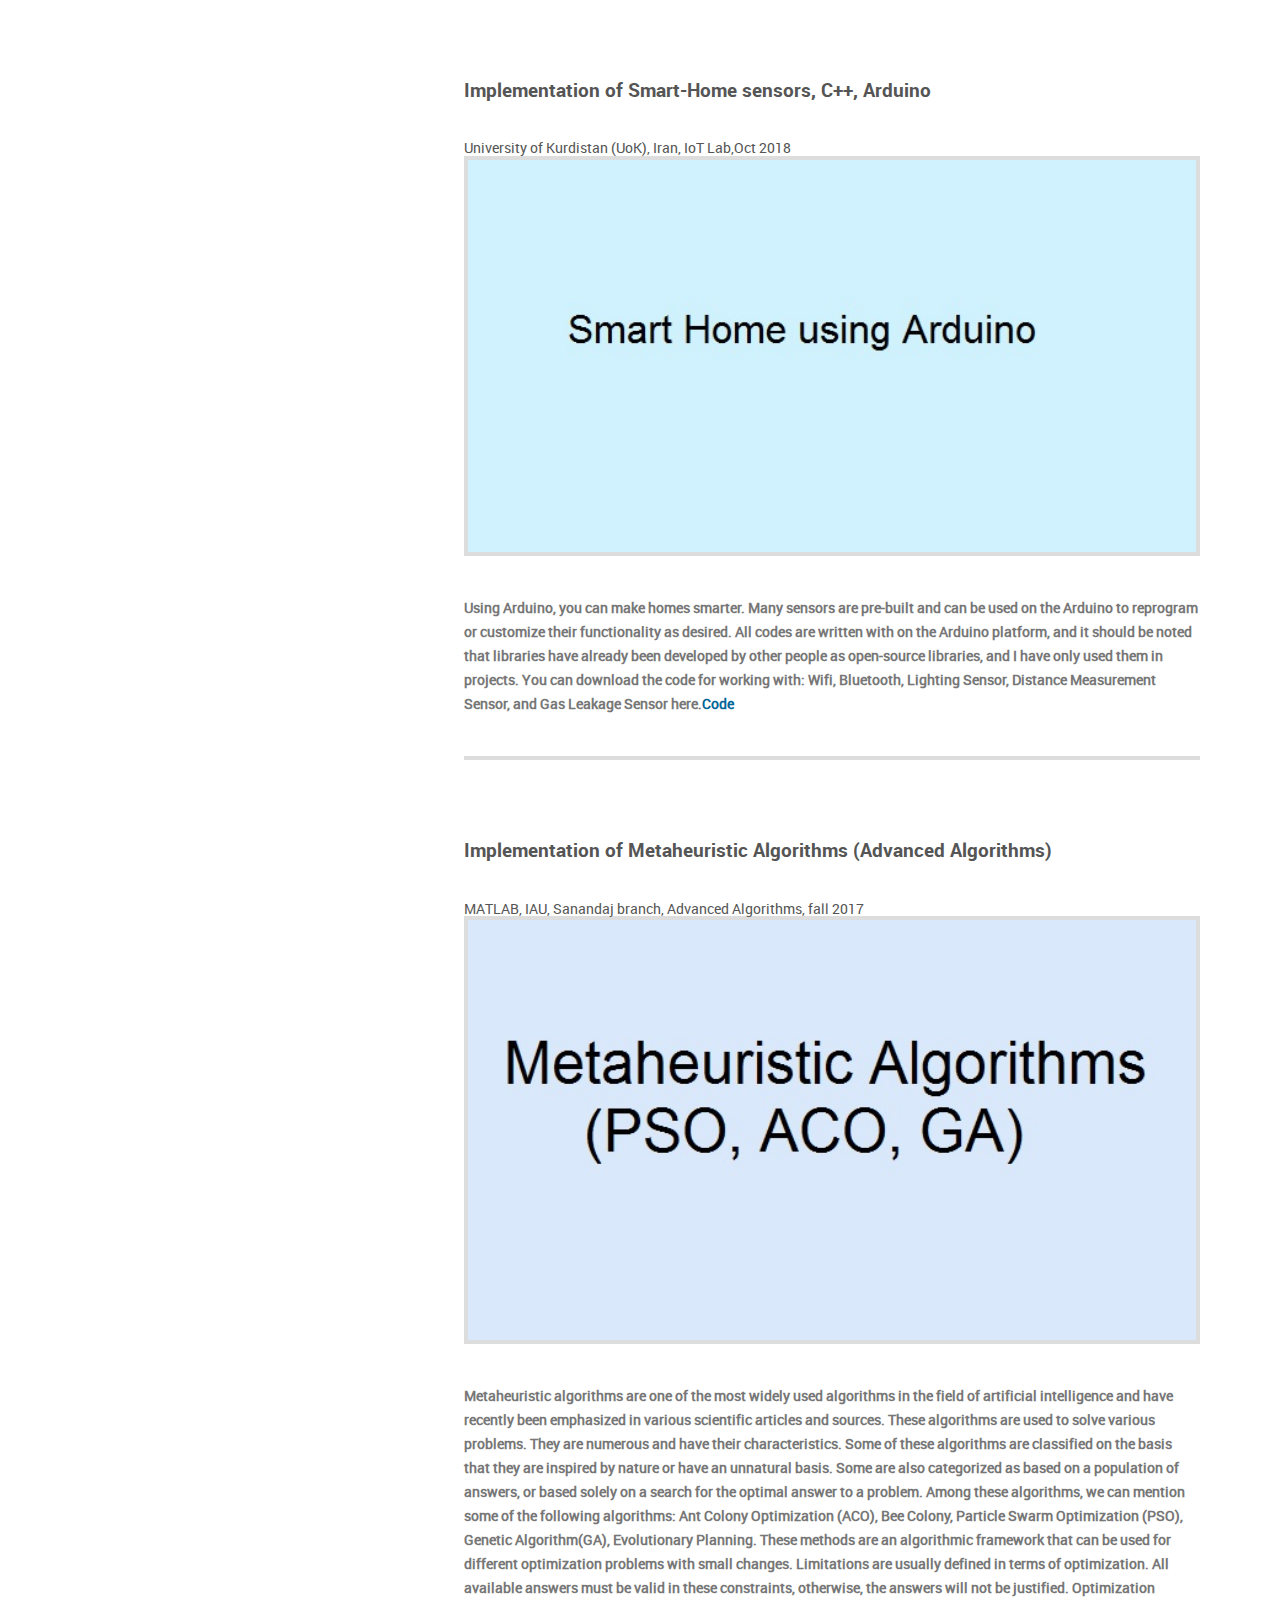
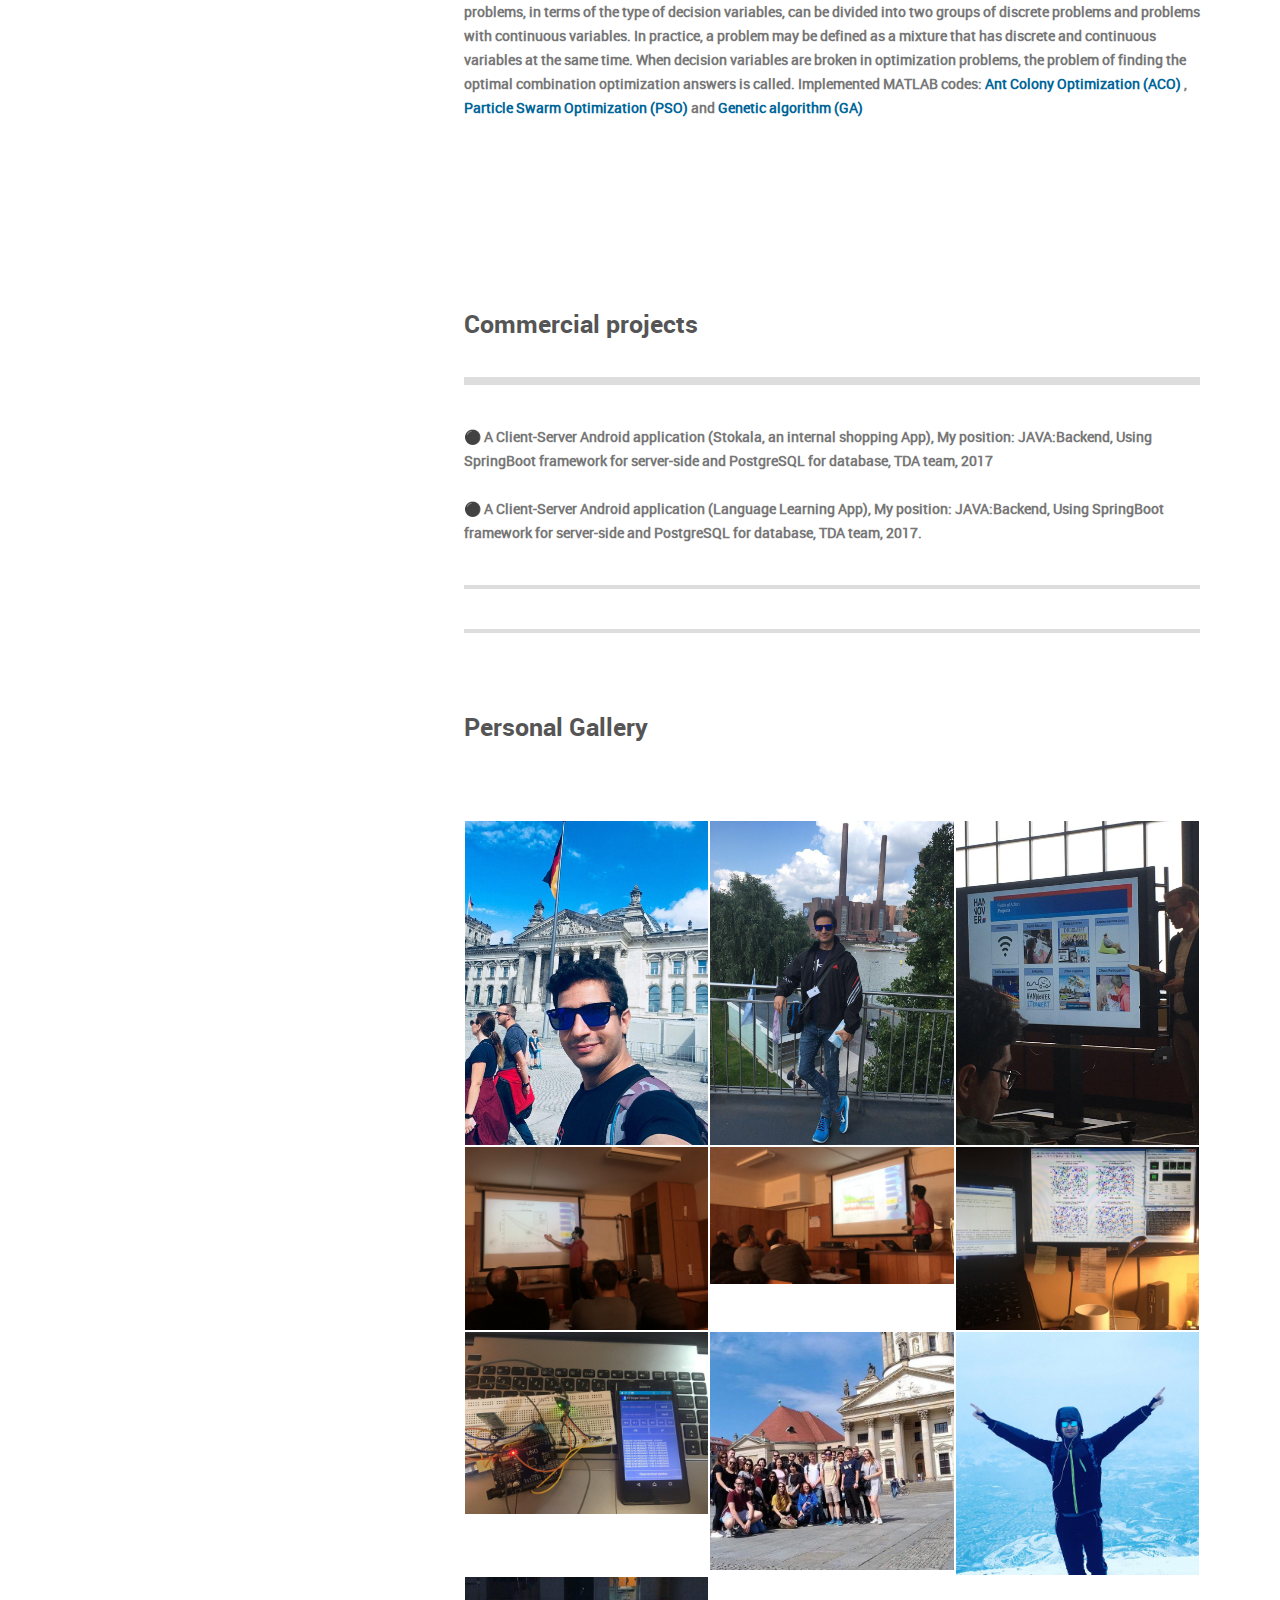
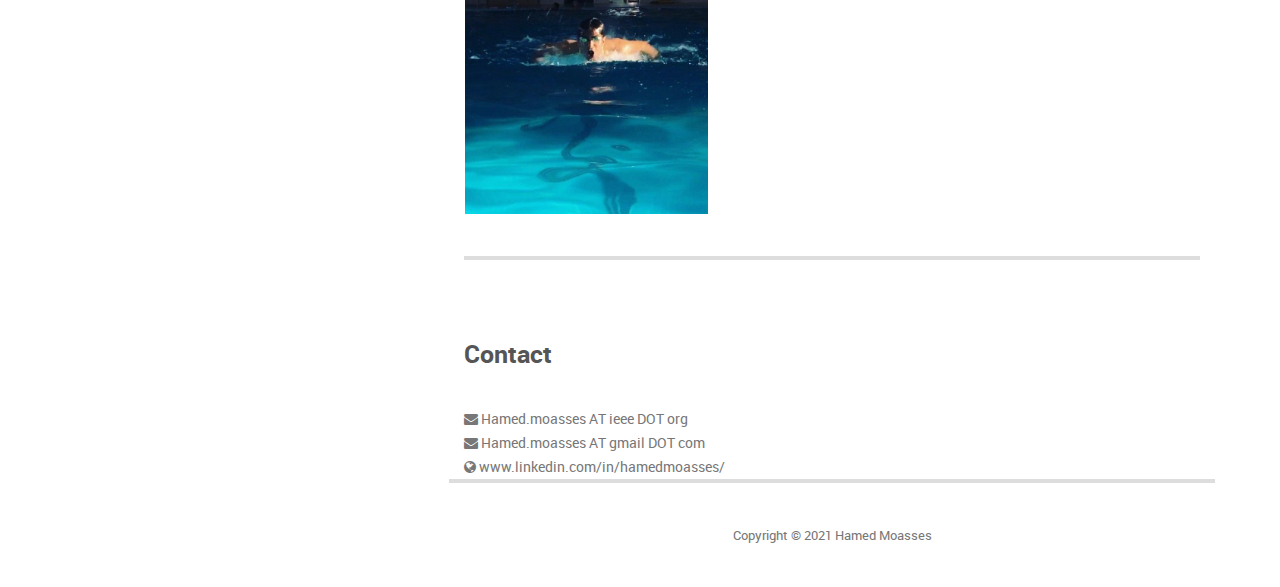
==== commit e9221f0f: "sdfsdf3cs" ====
--- a/index.html
+++ b/index.html
@@ -123,7 +123,7 @@
                            <div class="about-image">
 
                            </div>
-                           <p><strong><b>⚫ Moasses, H., Ghaderzadeh, A., Khamforoosh, K. (2021). HetEng: A Distributed Energy-Efficient Clustering Scheme for Heterogeneous IoT Networks (Accepted in the 2021 IEEE International Conference on Industry 4.0, Artificial Intelligence, and Communications Technology (IAICT))<a href="https://arxiv.org/pdf/2106.15718.pdf">, Paper
+                           <p><strong><b>⚫ Moasses, H., Ghaderzadeh, A., Khamforoosh, K. (2021). HetEng: A Distributed Energy-Efficient Clustering Scheme for Heterogeneous IoT Networks (Accepted in the 2021 IEEE International Conference on Industry 4.0, Artificial Intelligence, and Communications Technology (IAICT))<a href="https://arxiv.org/pdf/2106.15718.pdf">, Preprint
                            </a><br><br>
                              ⚫ Moasses, H. Improvement of Energy Consumption in IoT Networks-Using Heterogeneous Clustering in Energy, IAU, Sanandaj branch, Feb 2020, M.Sc Thesis (Available in Persian)
                            </b></strong></p>
@@ -328,7 +328,7 @@
                               <div class="project-hover">
                                   <div class="inside">
                                       <h5><a href="#">Deutscher Bundestag</a></h5>
-                                      <p>Visiting German Parliament.</p>
+                                      <p>German Parliament.</p>
                                   </div>
                               </div>
                           </div>
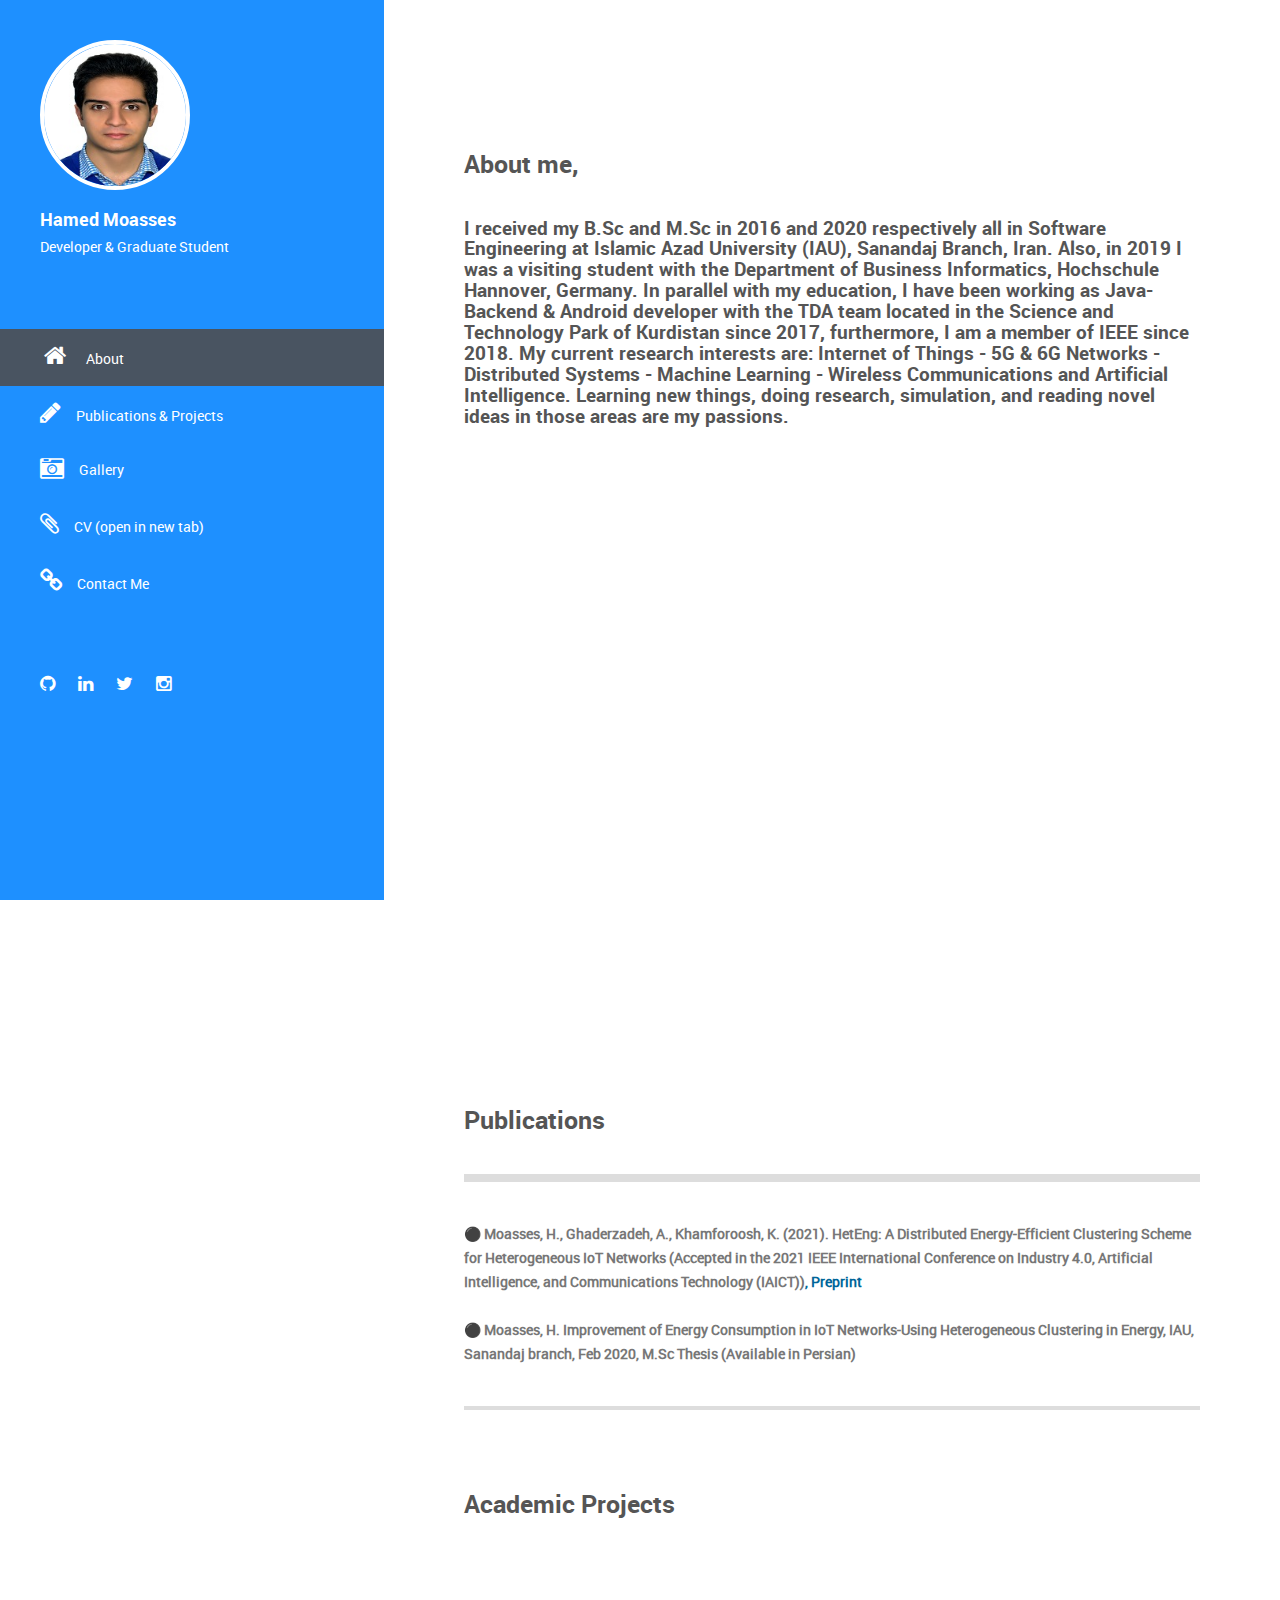
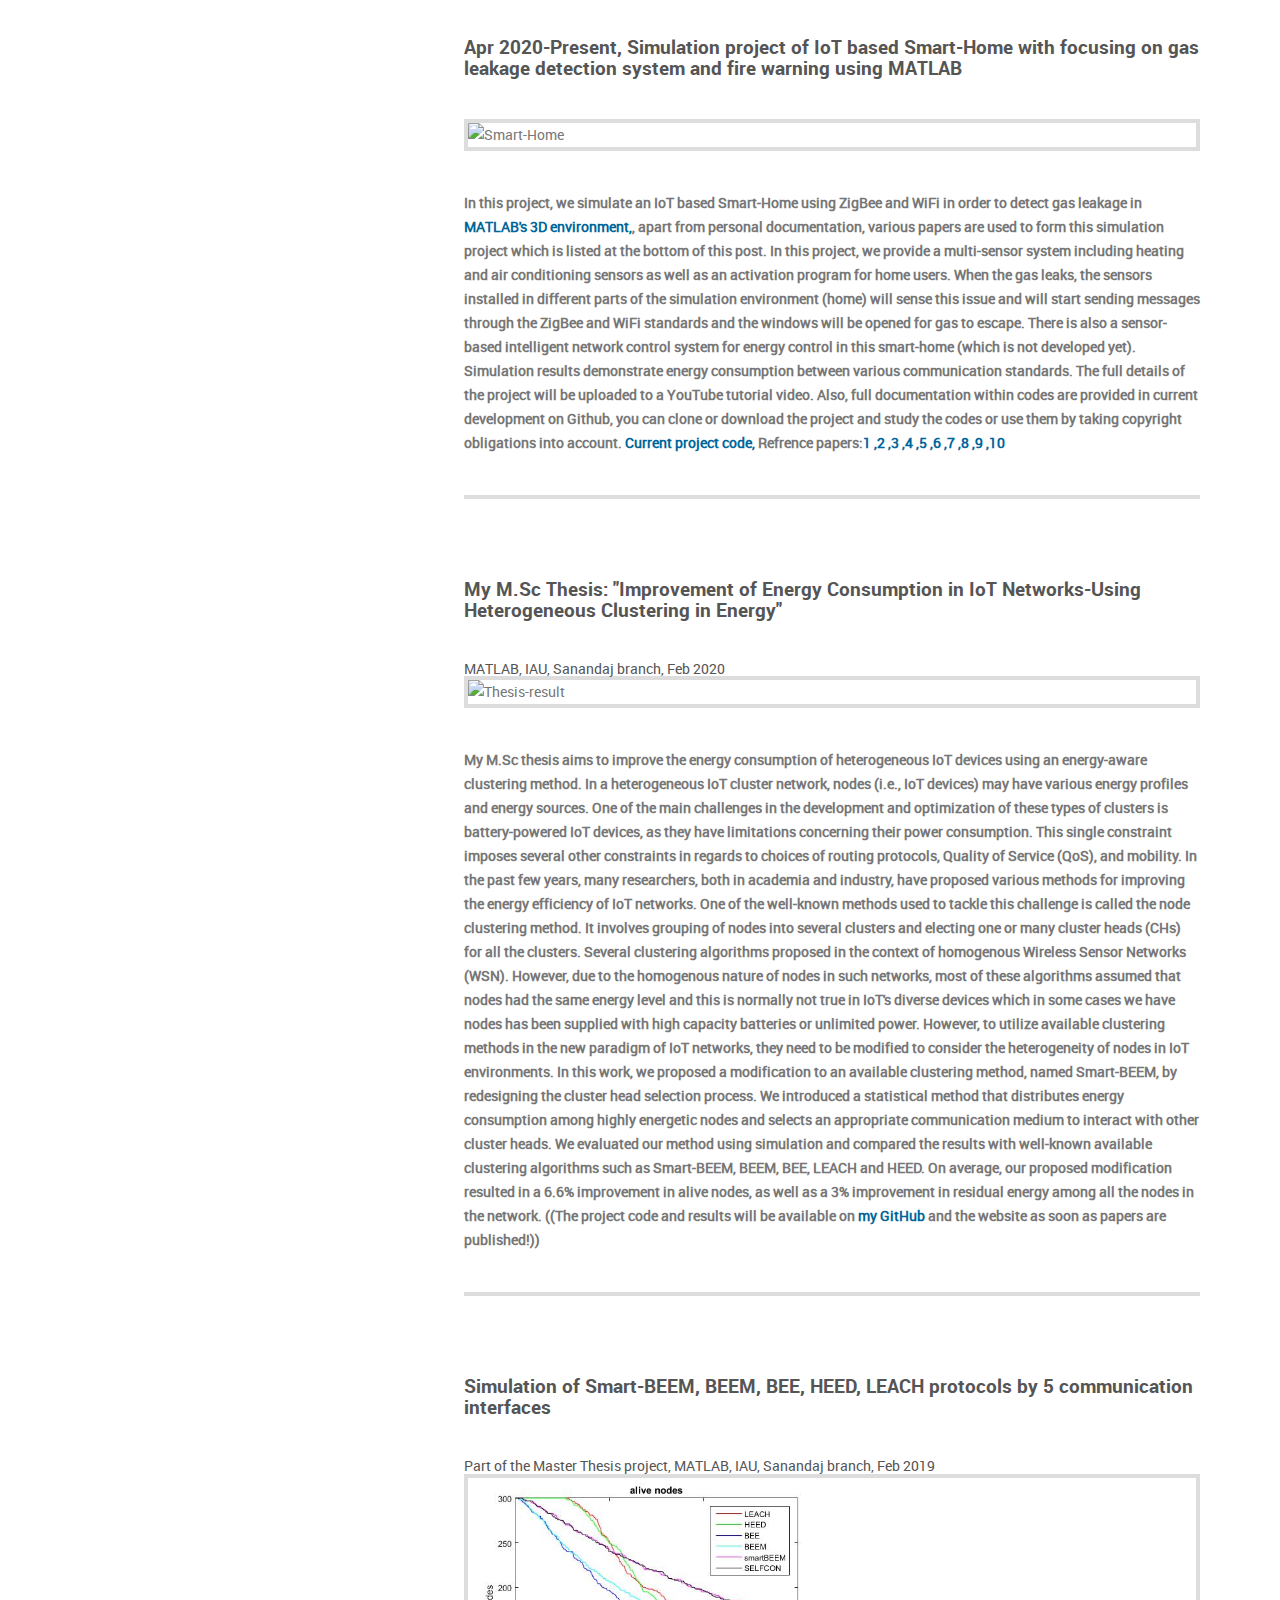
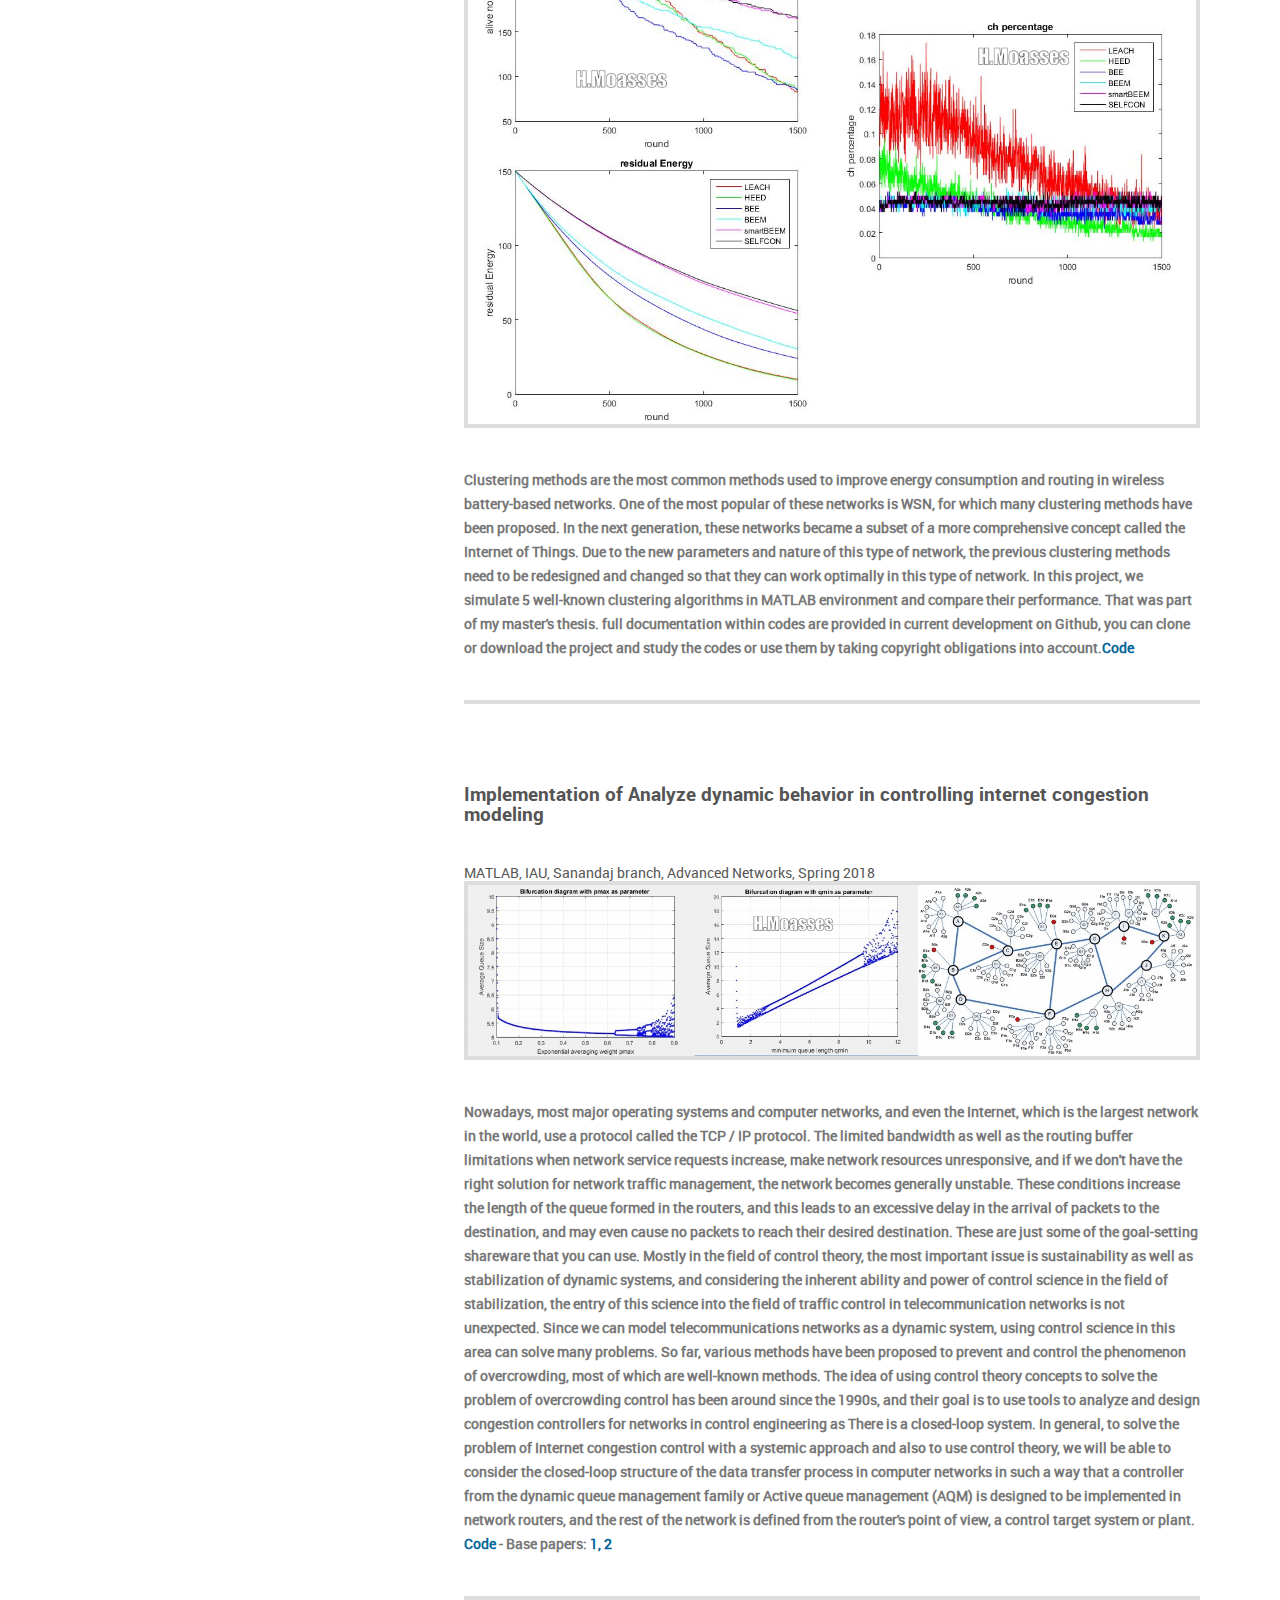
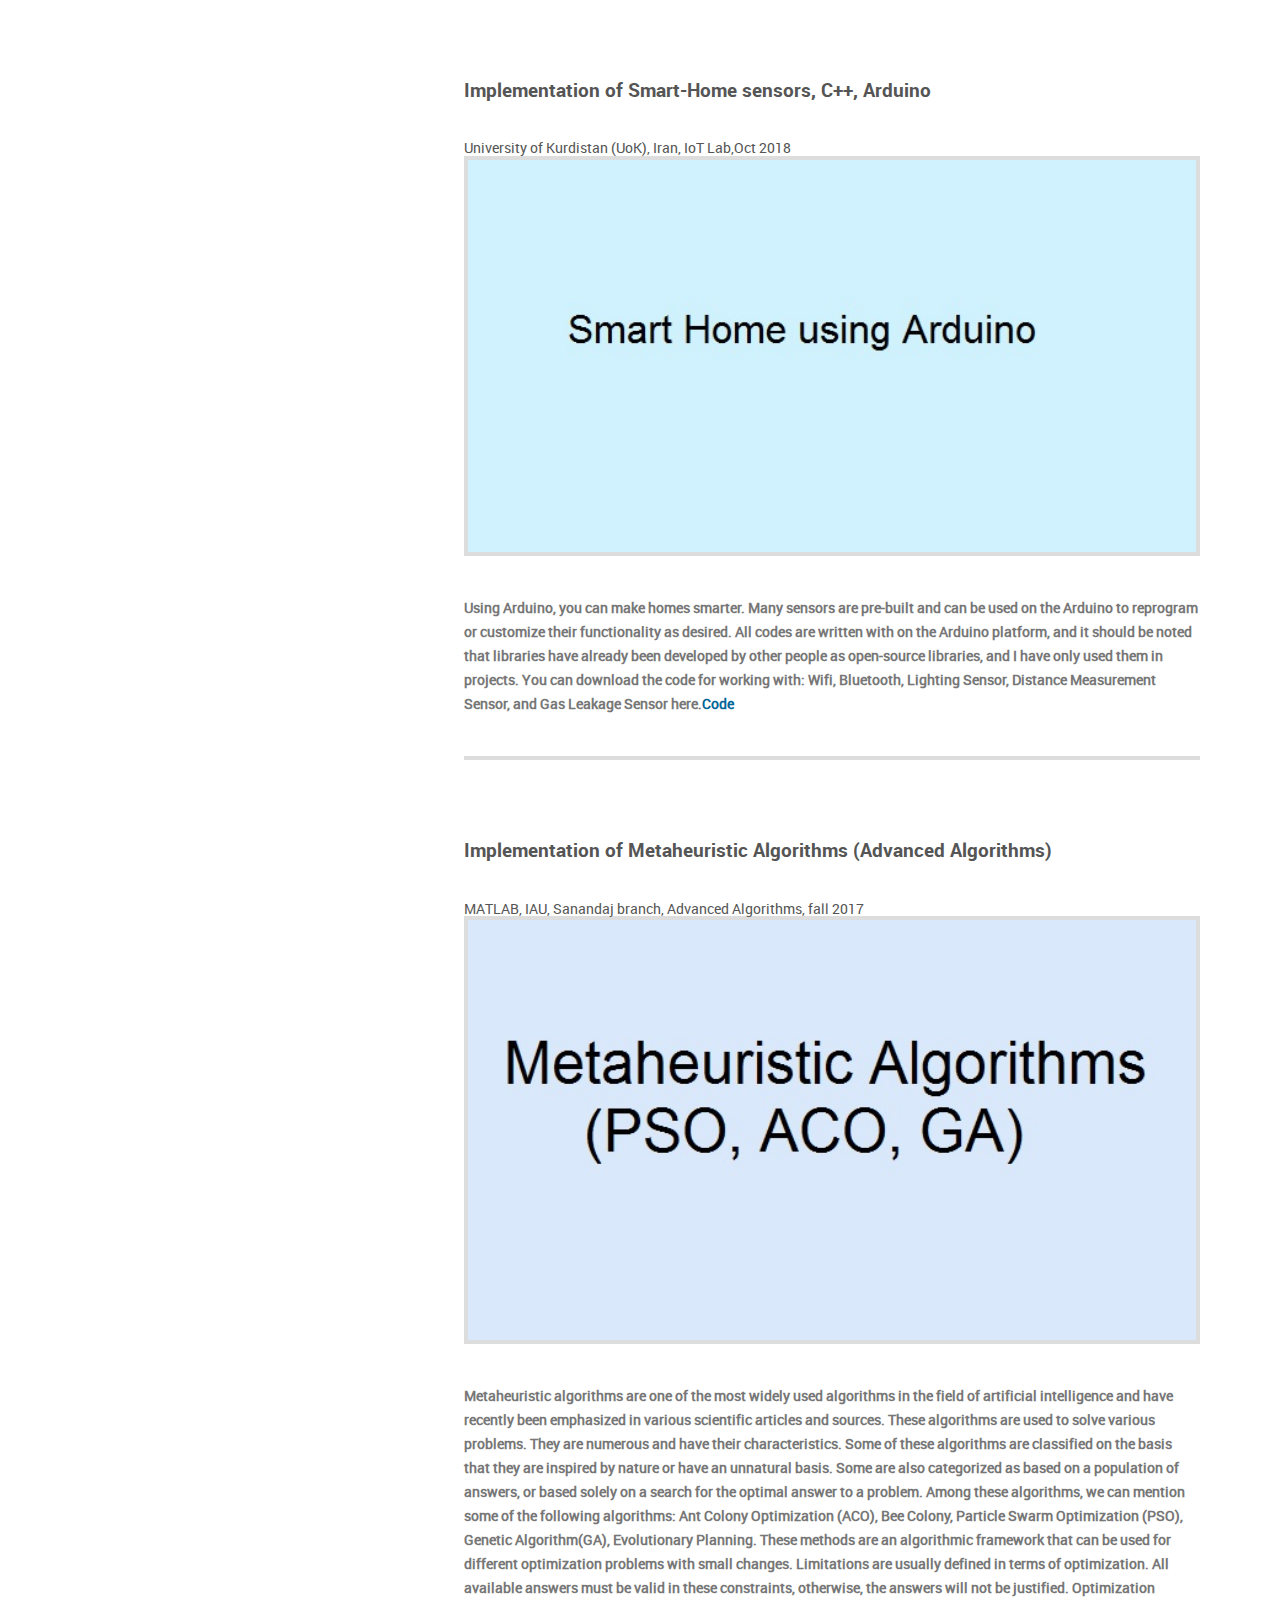
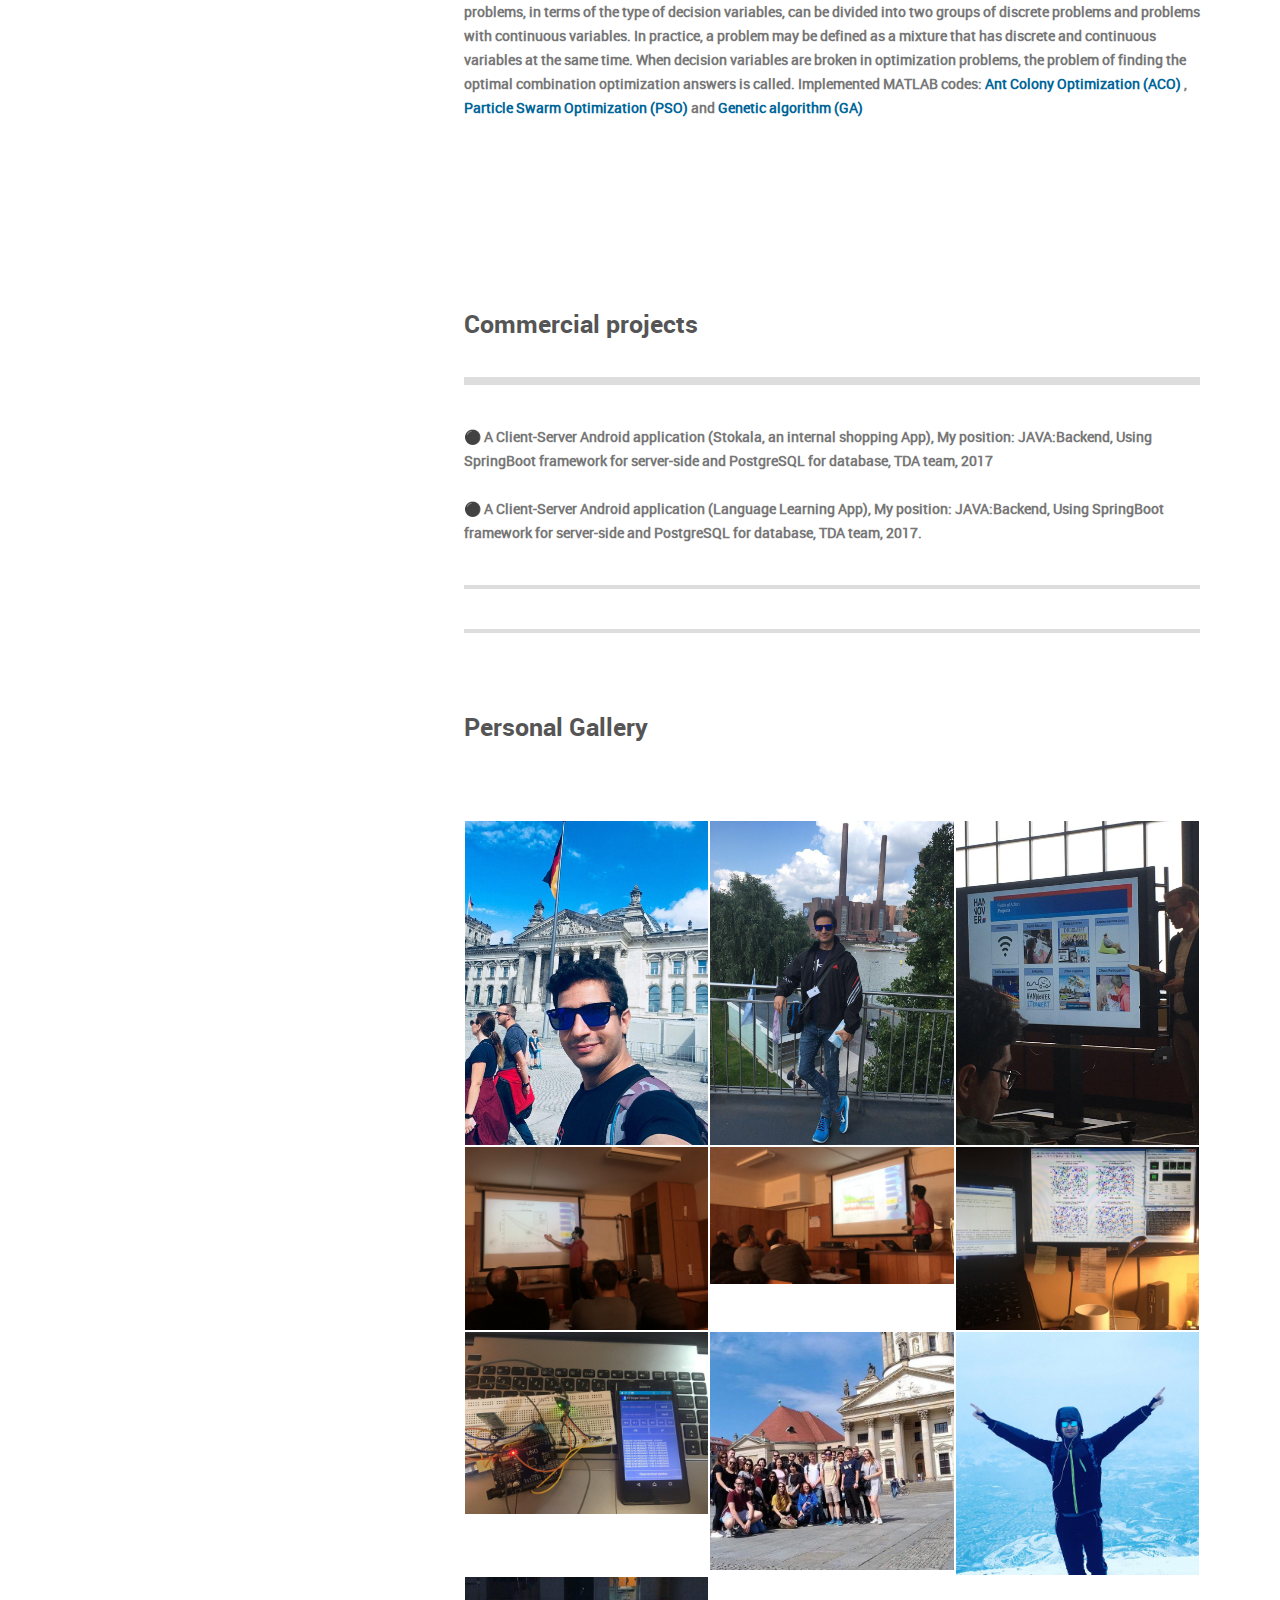
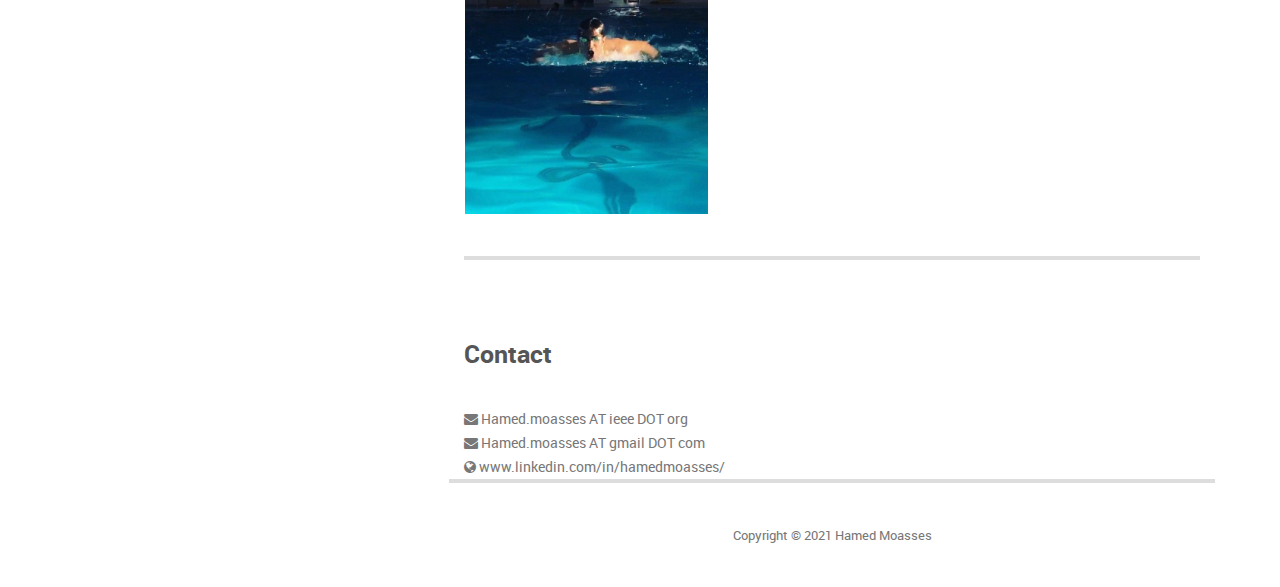
==== commit fc82b0a7: "dgertgsdfgvd" ====
--- a/index.html
+++ b/index.html
@@ -79,9 +79,11 @@
                 <ul>
                      <li><a href="https://github.com/HamedMoasses"><i class="fa fa-github"></i></a></li>
                     <li><a href="https://www.linkedin.com/in/hamedmoasses/"><i class="fa fa-linkedin"></i></a></li>
-                    <li><a href="https://www.facebook.com/hmoasses/"><i class="fa fa-facebook"></i></a></li>
+                    <!--<li><a href="https://www.facebook.com/hmoasses/"><i class="fa fa-facebook"></i></a></li>-->
                     <li><a href="https://twitter.com/Hmd__mo"><i class="fa fa-twitter"></i></a></li>
                     <li><a href="https://www.instagram.com/hamed__mss/"><i class="fa fa-instagram"></i></a></li>
+                    <li><a href="https://www.researchgate.net/profile/Hamed-Moasses"><i class="fa fa-researchgate"></i></a></li>
+                    <li><a href="https://orcid.org/0000-0003-3494-5638/"><i class="fa fa-orcid"></i></a></li>
 
                   <!--  <li><a href="#"><i class="fa fa-youtube"></i></a></li>
 
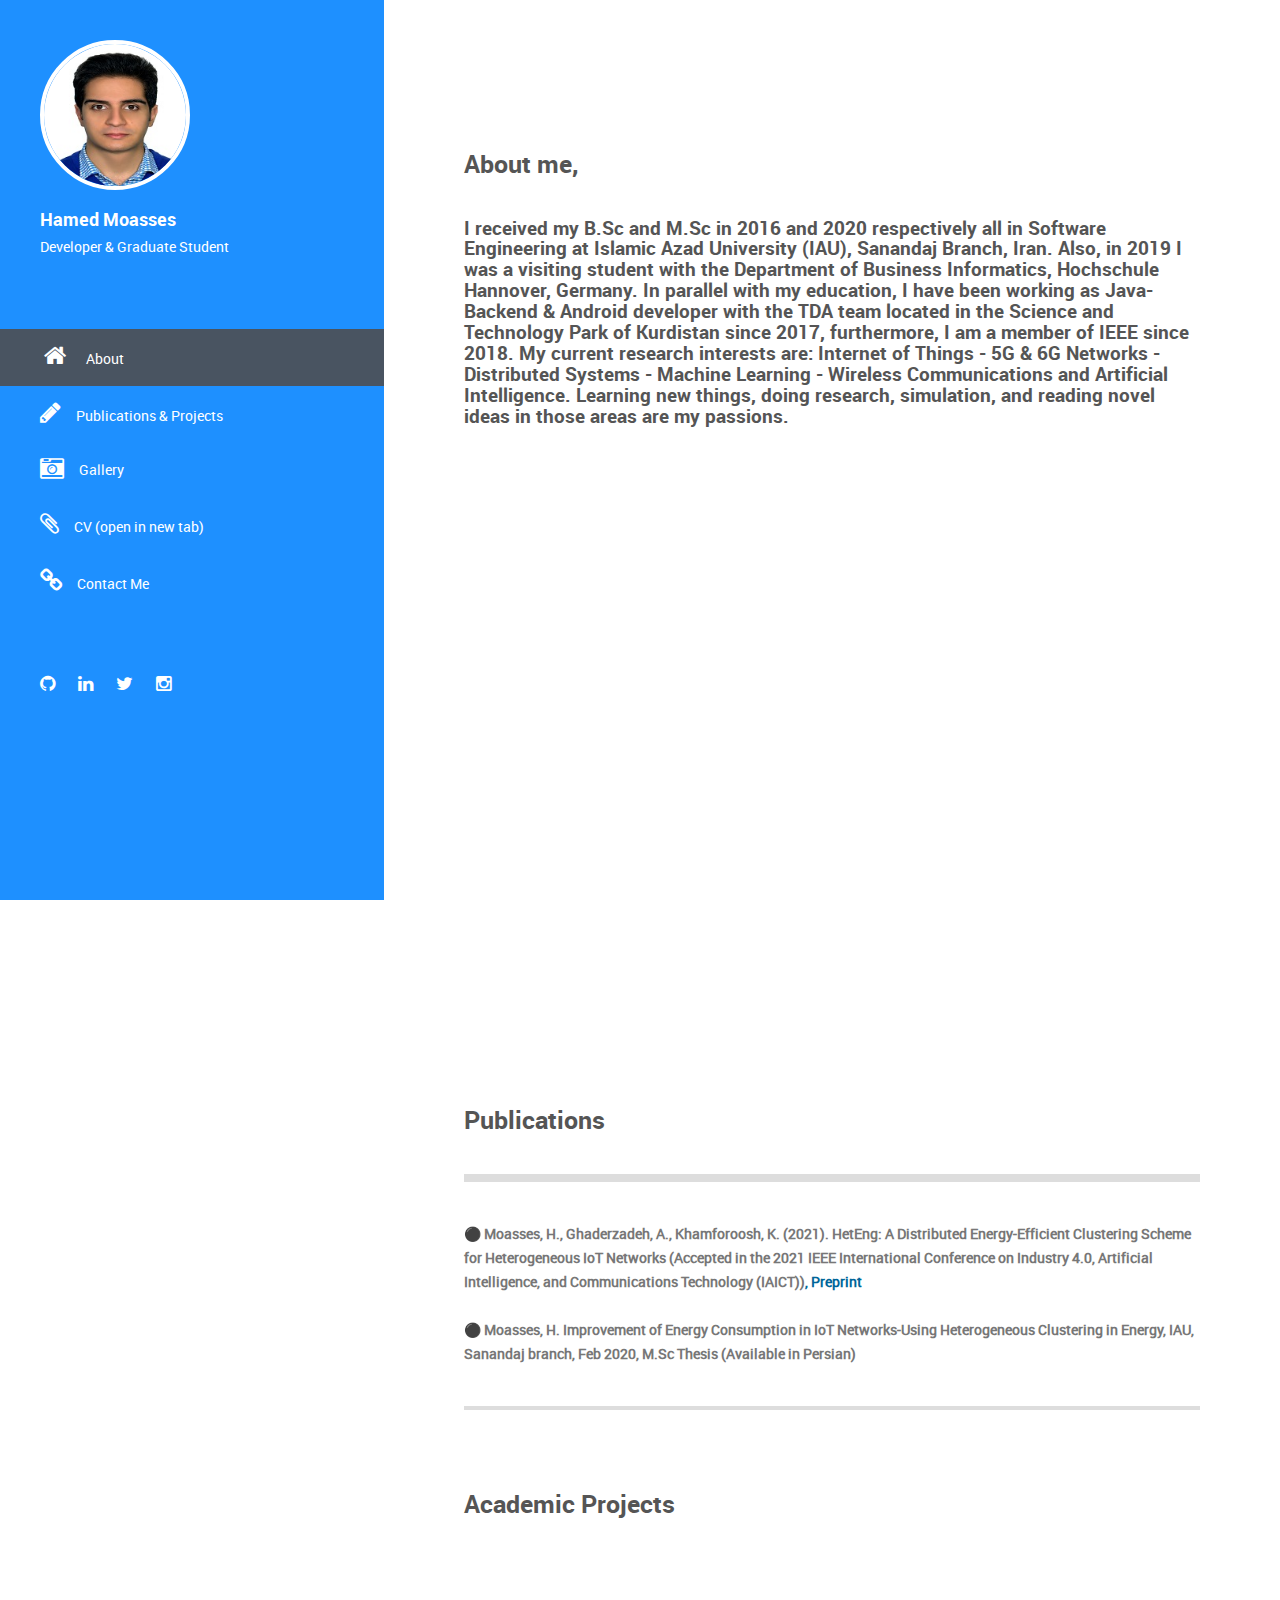
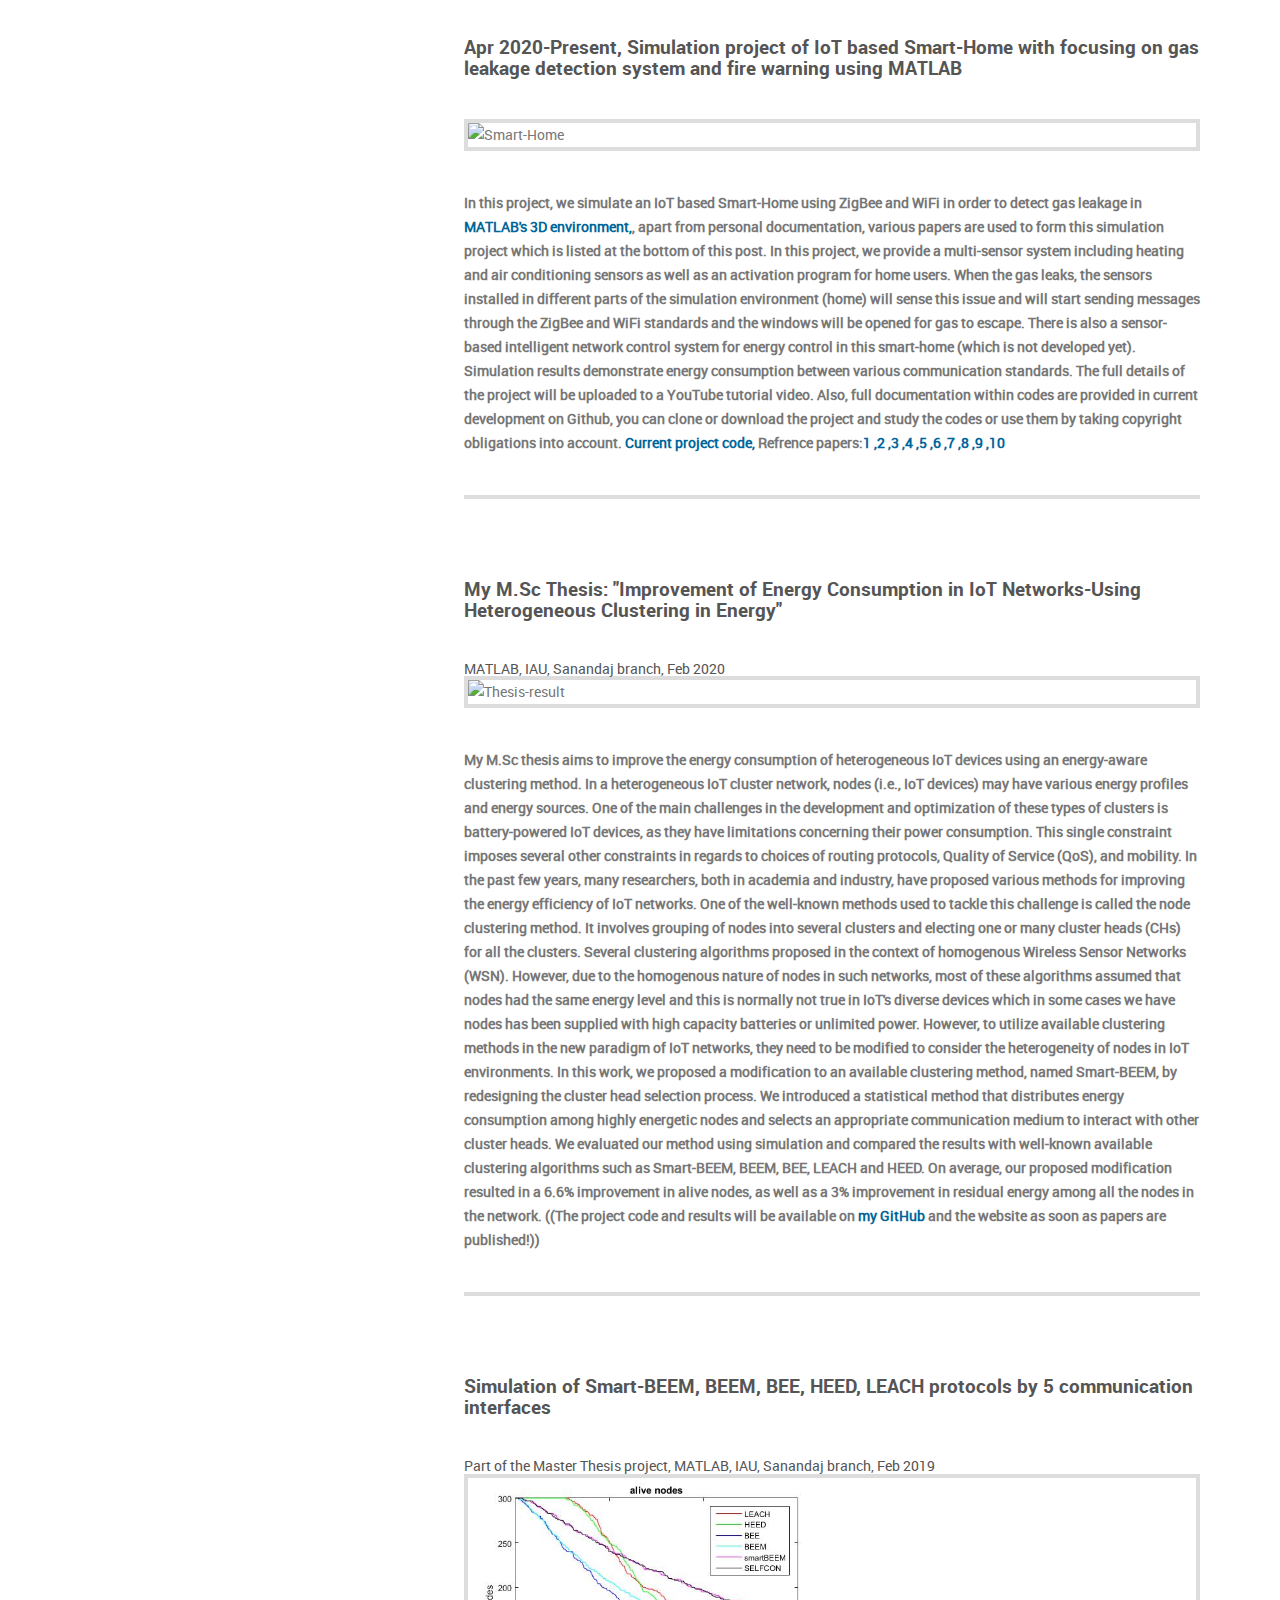
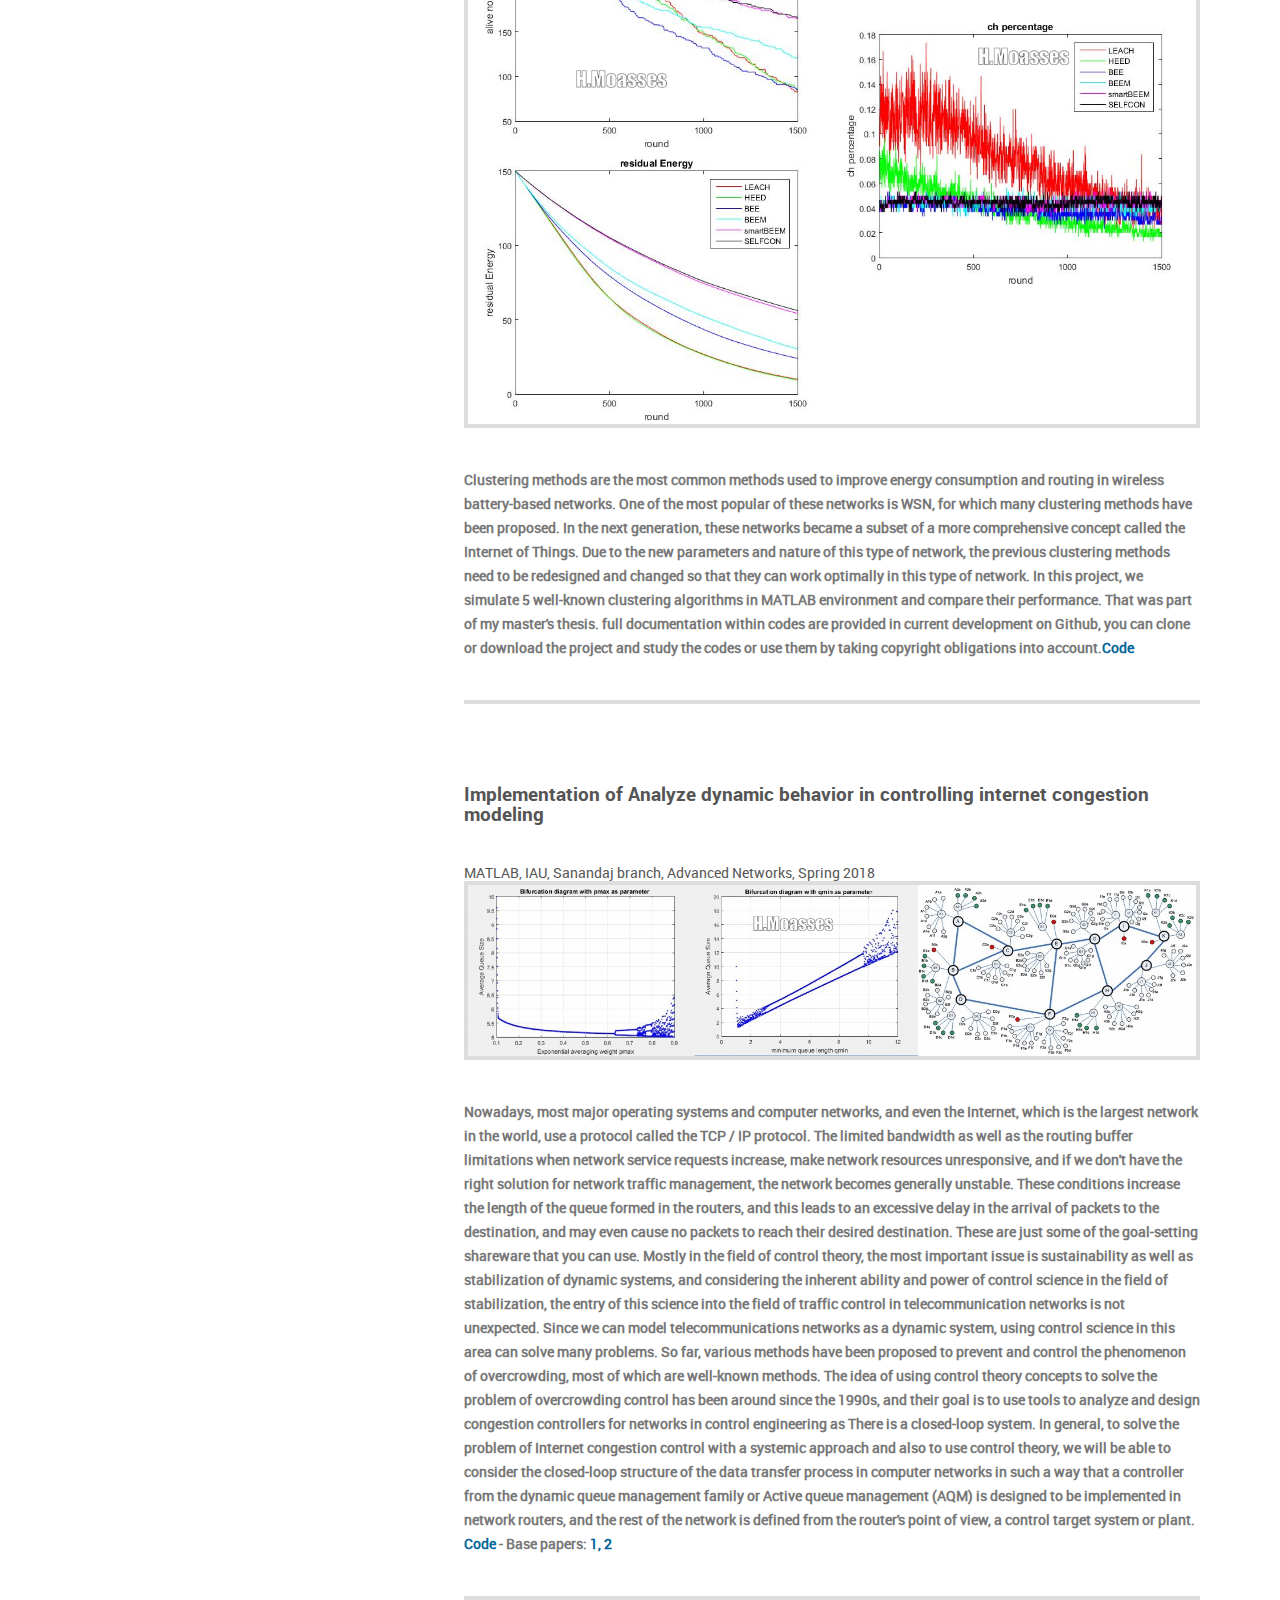
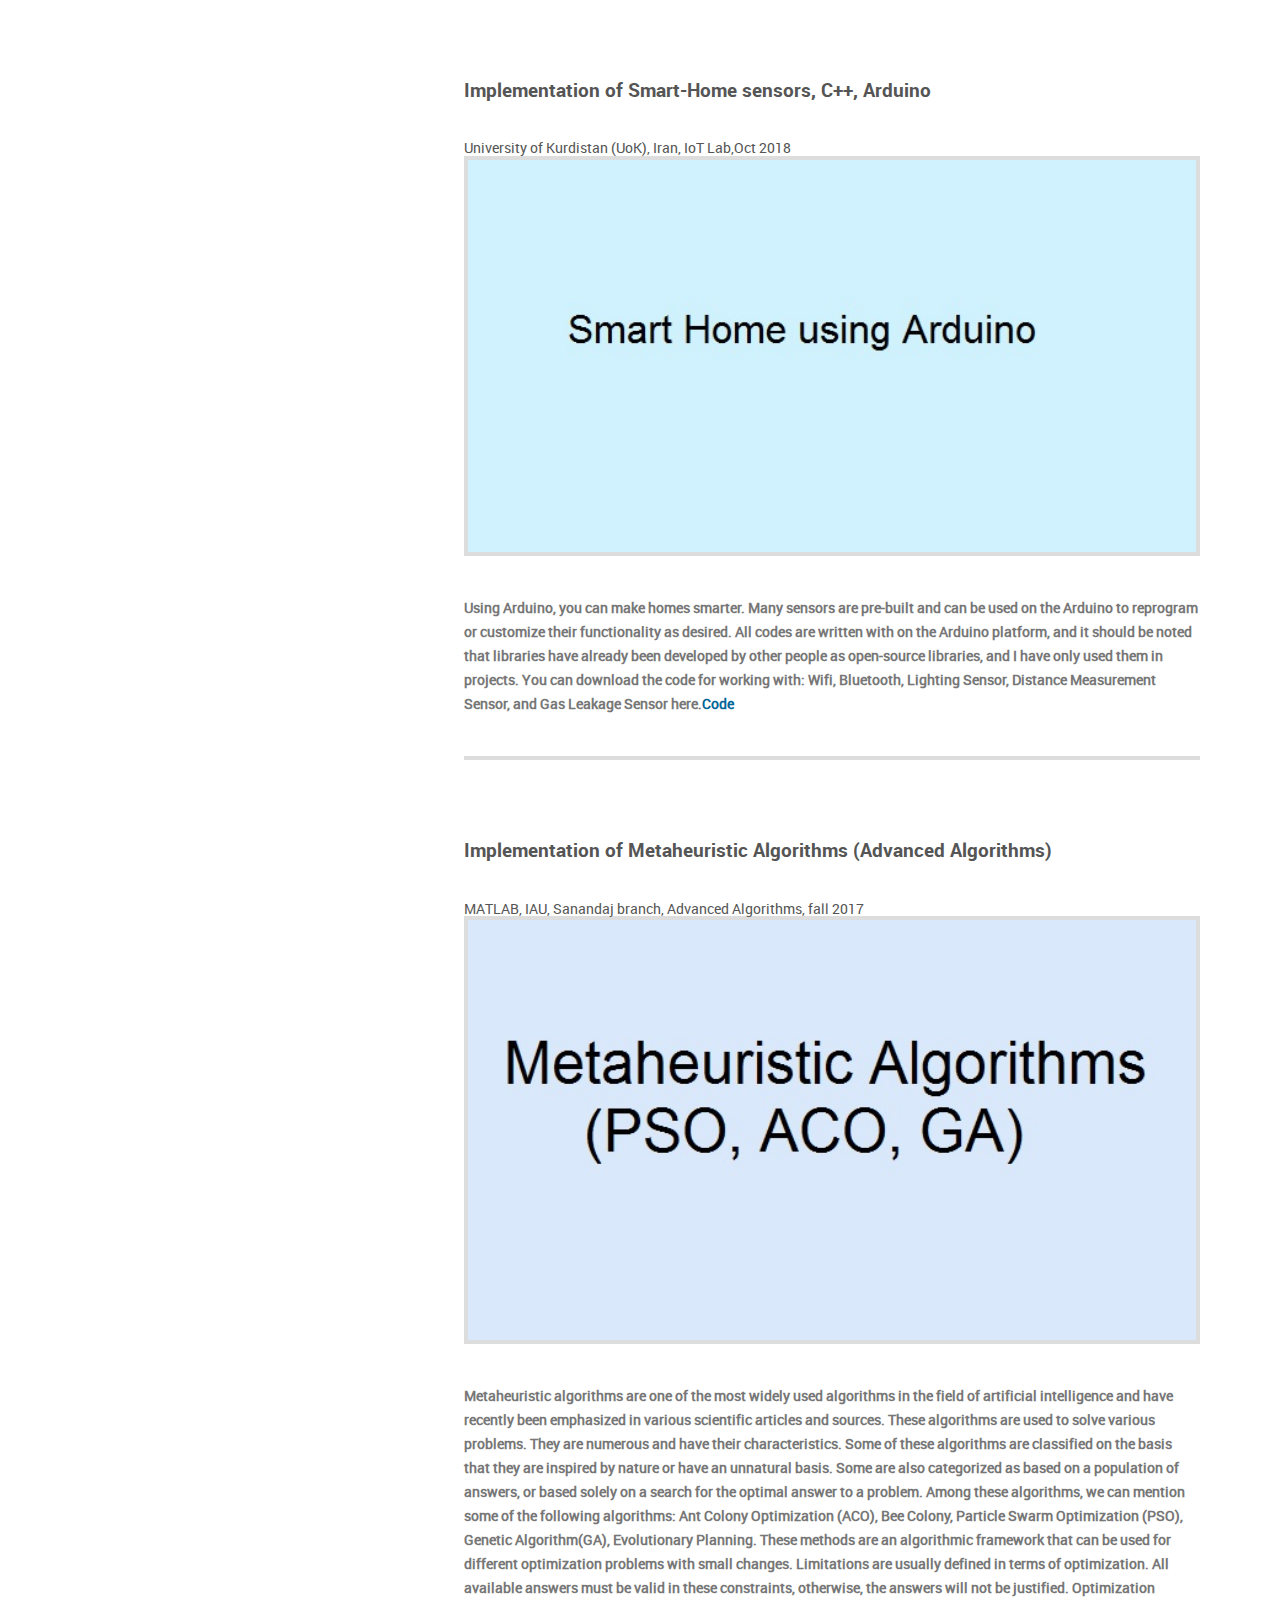
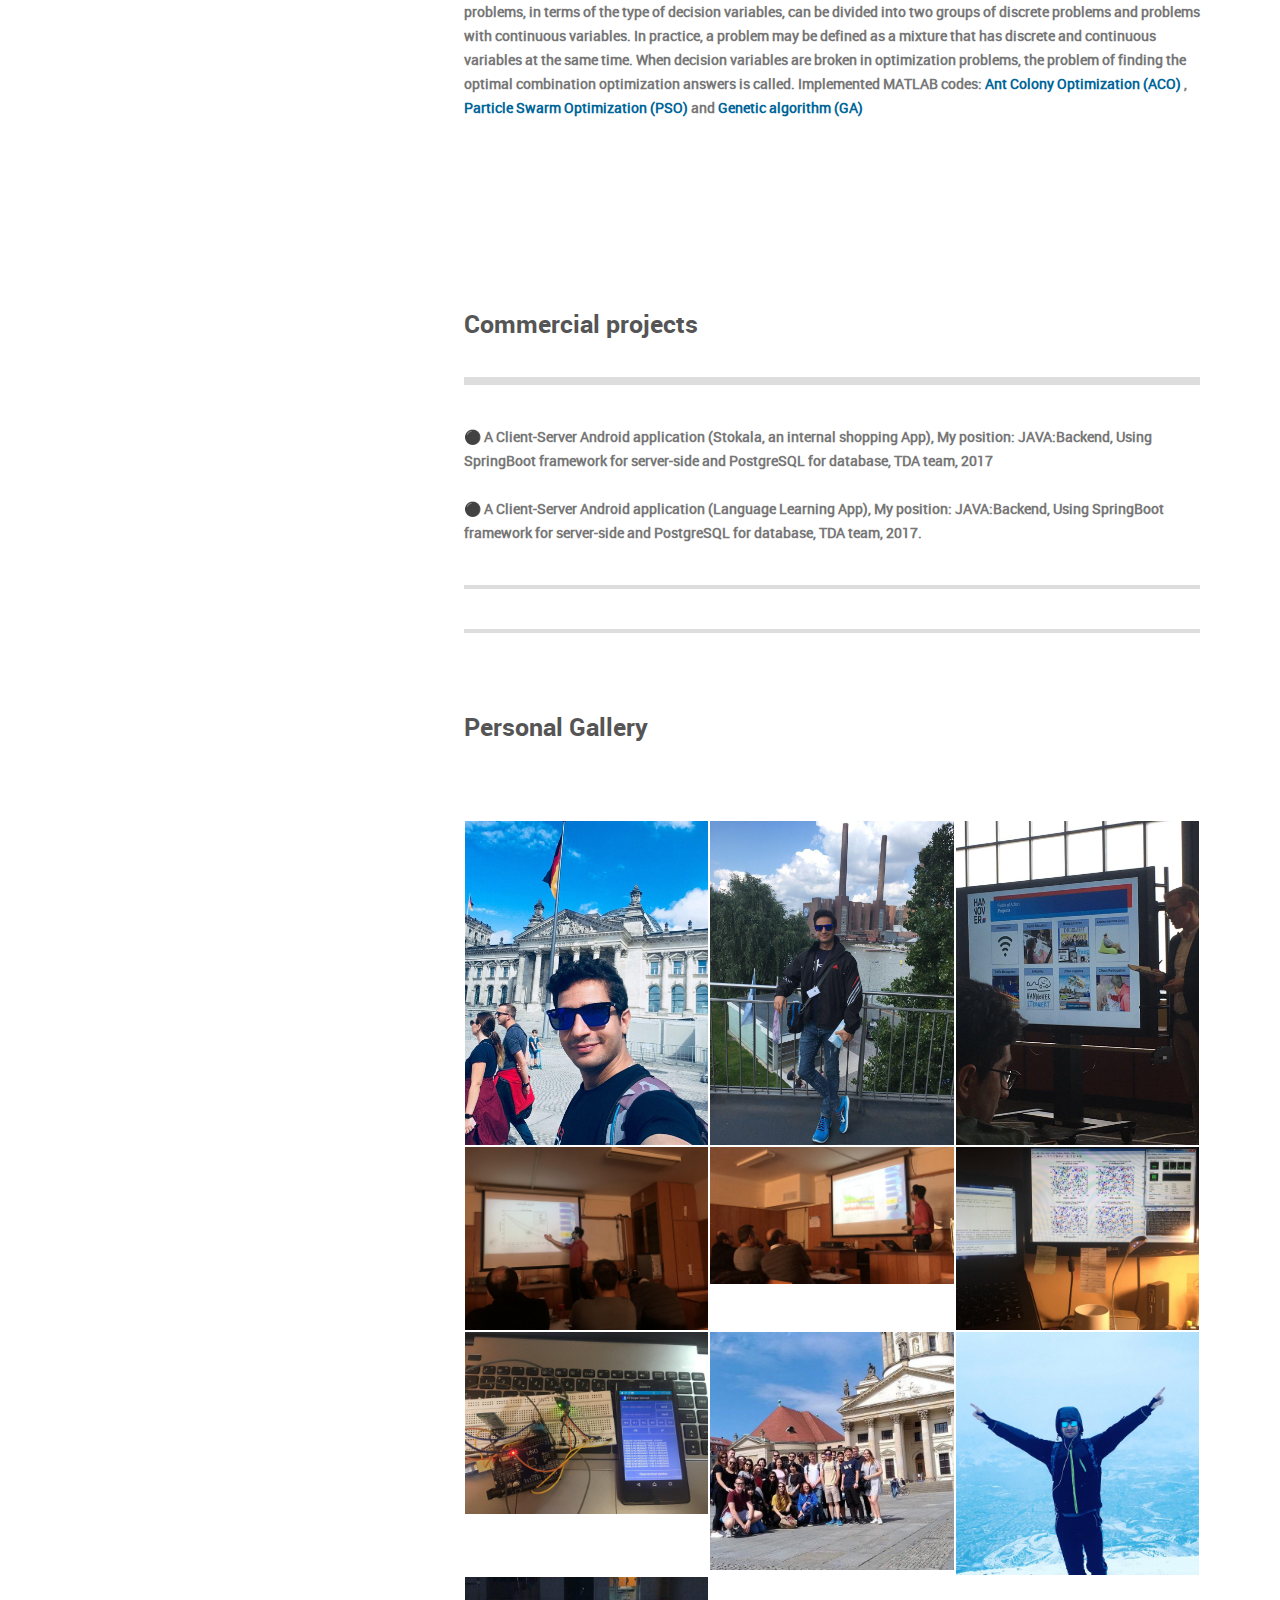
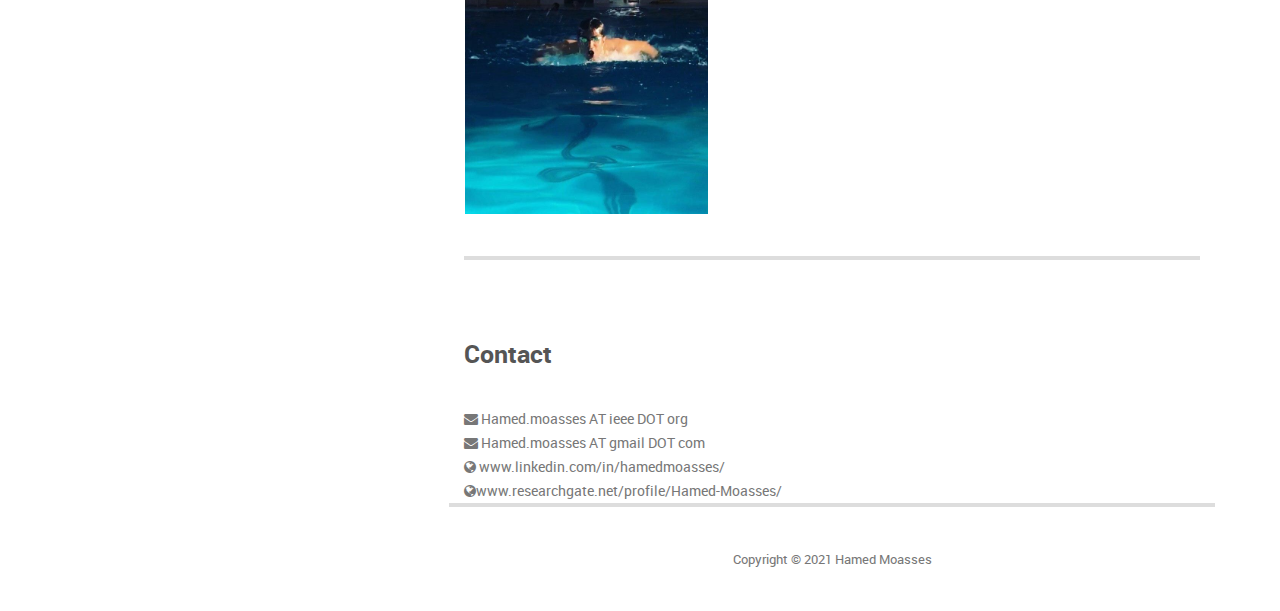
==== commit 03f089cf: "sdfwsrf3wfsd" ====
--- a/index.html
+++ b/index.html
@@ -82,8 +82,8 @@
                     <!--<li><a href="https://www.facebook.com/hmoasses/"><i class="fa fa-facebook"></i></a></li>-->
                     <li><a href="https://twitter.com/Hmd__mo"><i class="fa fa-twitter"></i></a></li>
                     <li><a href="https://www.instagram.com/hamed__mss/"><i class="fa fa-instagram"></i></a></li>
-                    <li><a href="https://www.researchgate.net/profile/Hamed-Moasses"><i class="fa fa-researchgate"></i></a></li>
-                    <li><a href="https://orcid.org/0000-0003-3494-5638/"><i class="fa fa-orcid"></i></a></li>
+                    <li><a href="https://www.researchgate.net/profile/Hamed-Moasses"><i class="fab fa-researchgate"></i></a></li>
+                    <li><a href="https://orcid.org/0000-0003-3494-5638/"><i class="fab fa-orcid"></i></a></li>
 
                   <!--  <li><a href="#"><i class="fa fa-youtube"></i></a></li>
 
@@ -462,6 +462,8 @@
                             <p><i class="fas fa fa-envelope"></i> Hamed.moasses AT ieee DOT org</p>
                           <p><i class="fas fa fa-envelope"></i> Hamed.moasses AT gmail DOT com</p>
                           <p><i class="fa fa fa-globe"></i> www.linkedin.com/in/hamedmoasses/</p>
+                          <p><i class="fa fa fa-globe"></i>www.researchgate.net/profile/Hamed-Moasses/</p>
+
                       </div>
                     </div>
                       </div> <!-- .contact-form -->
